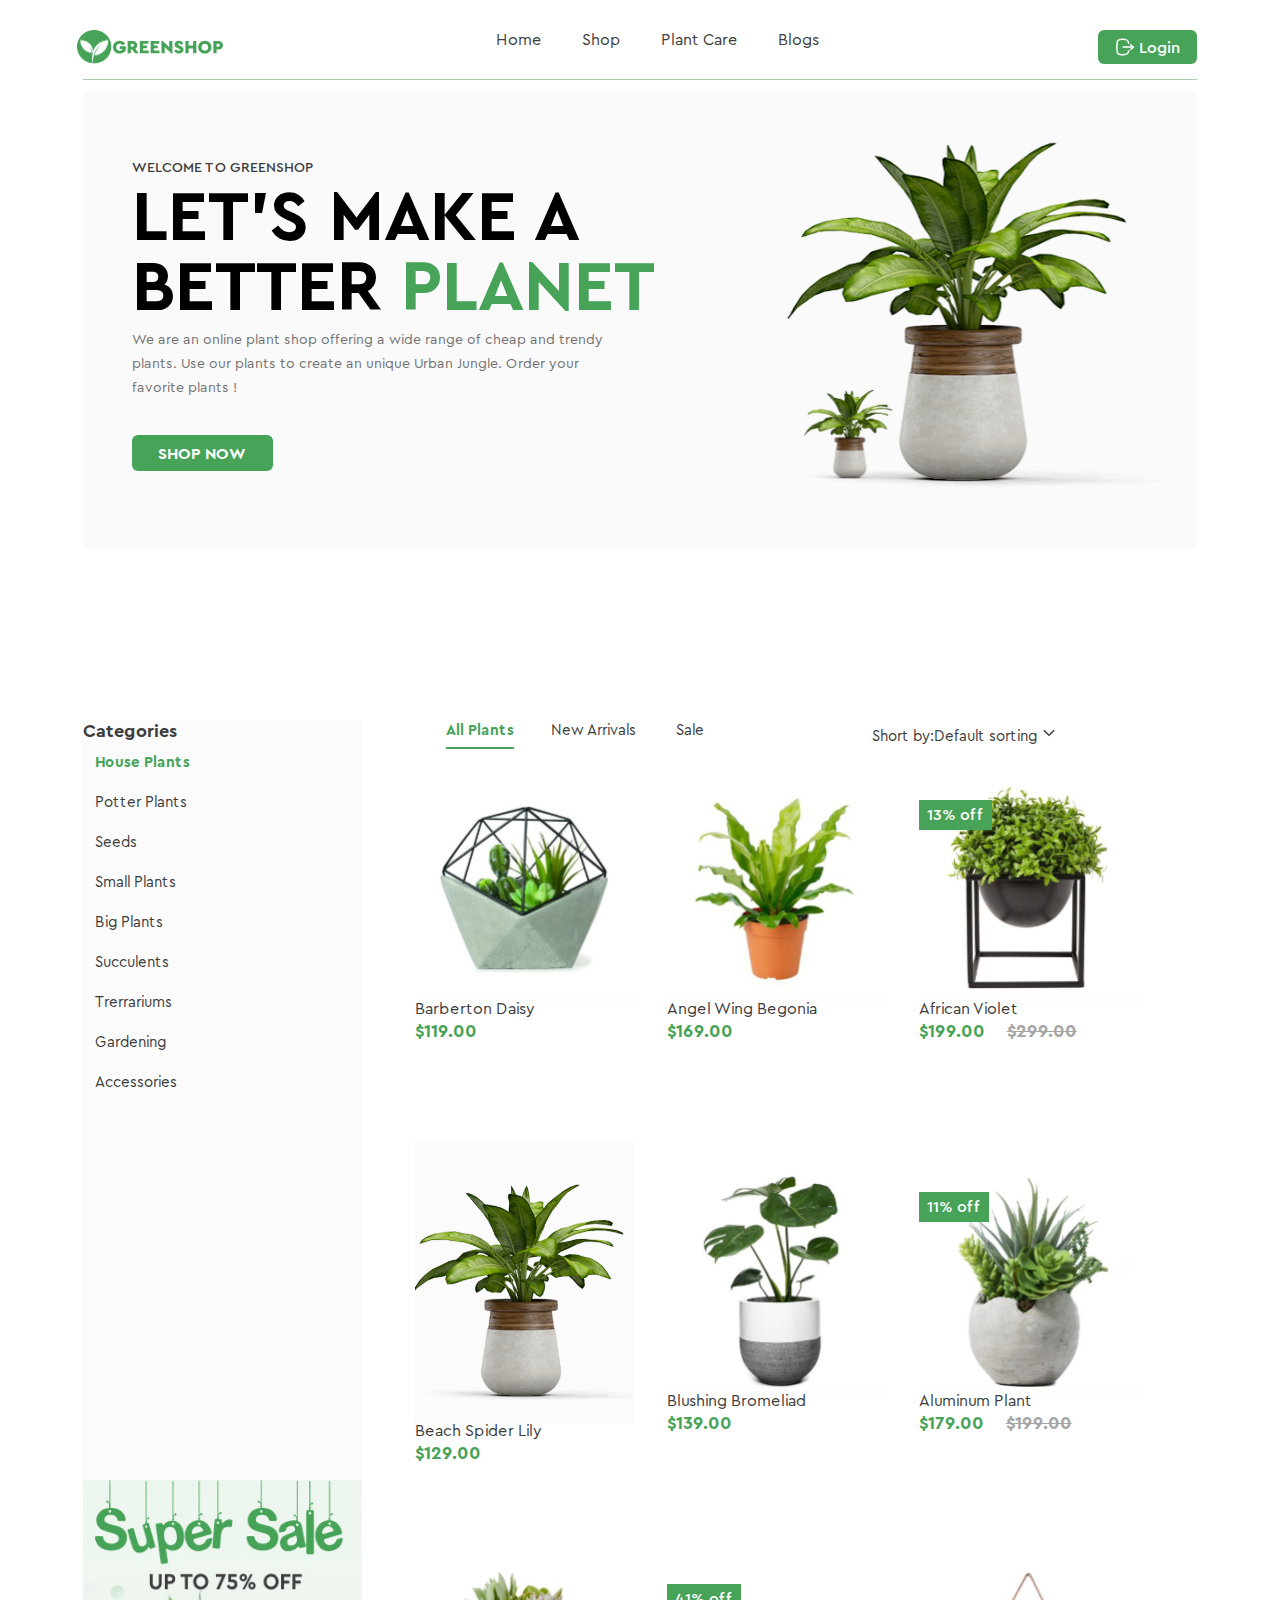
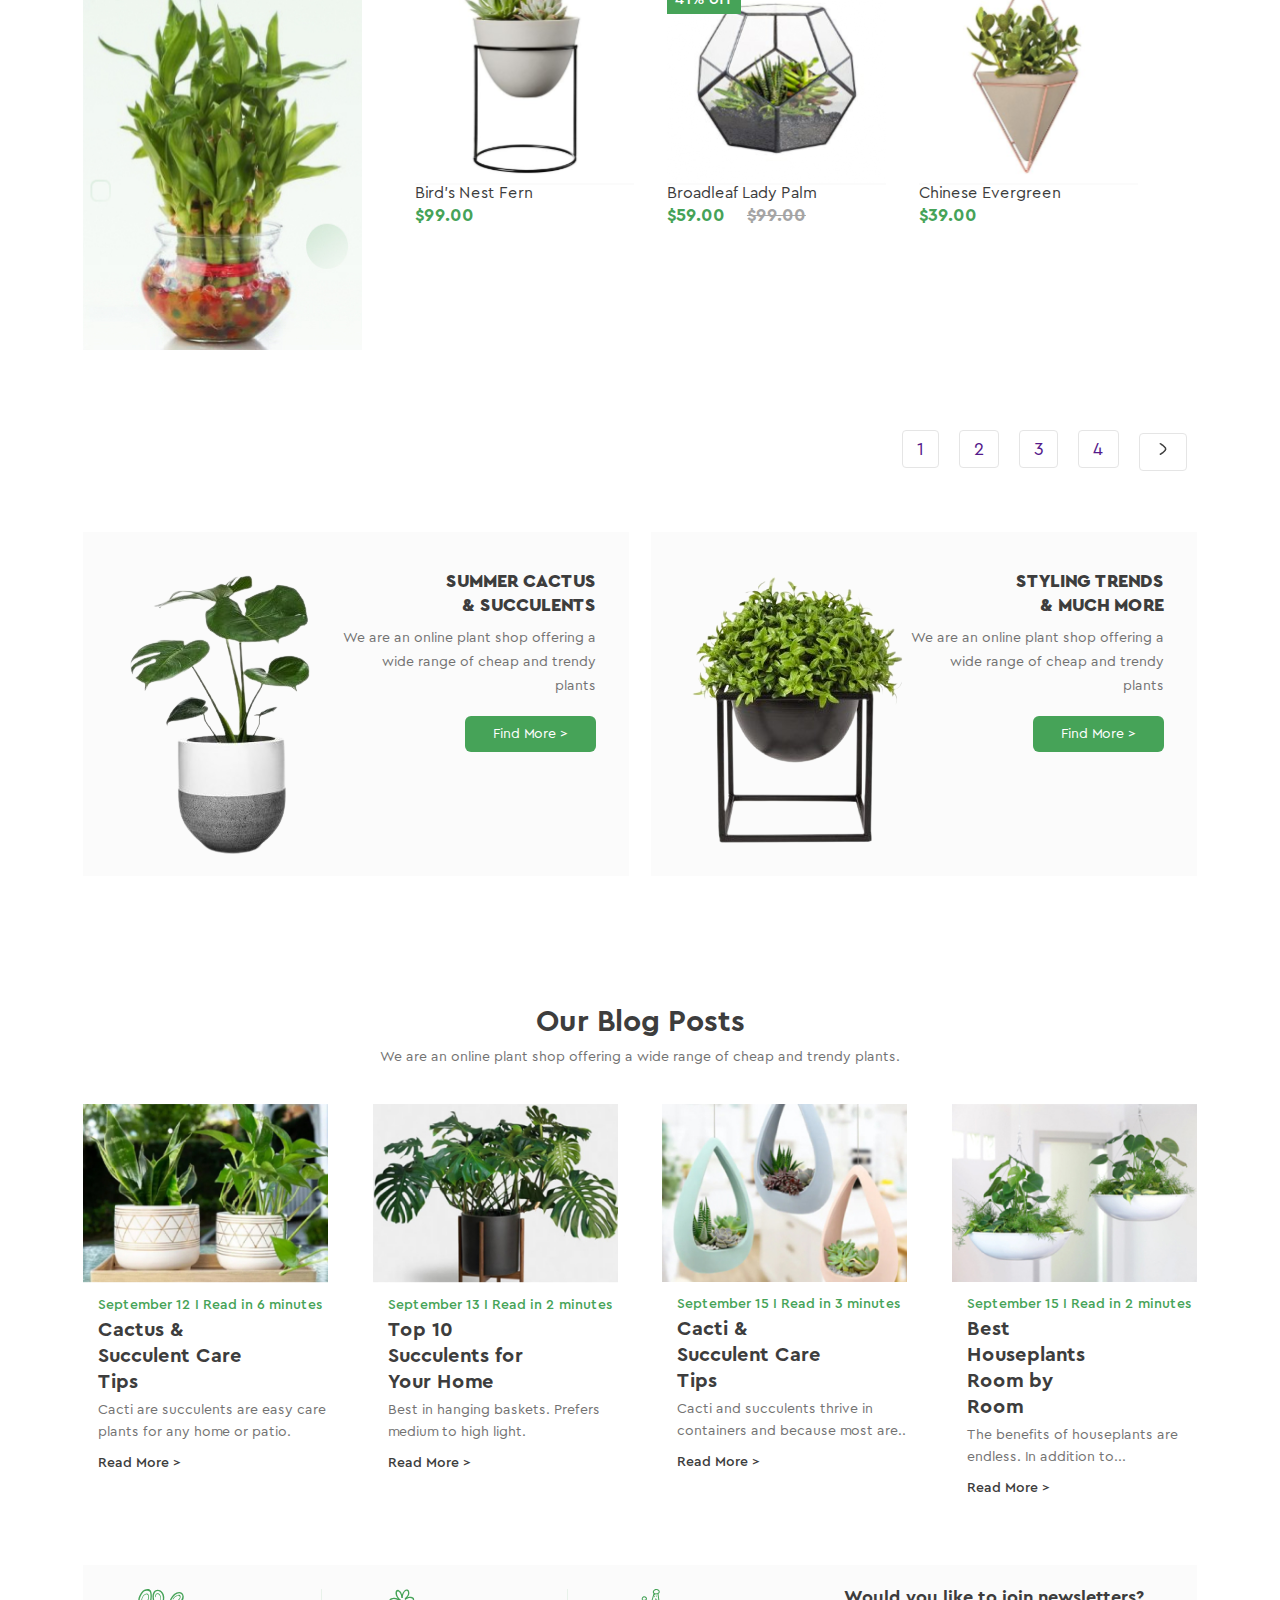
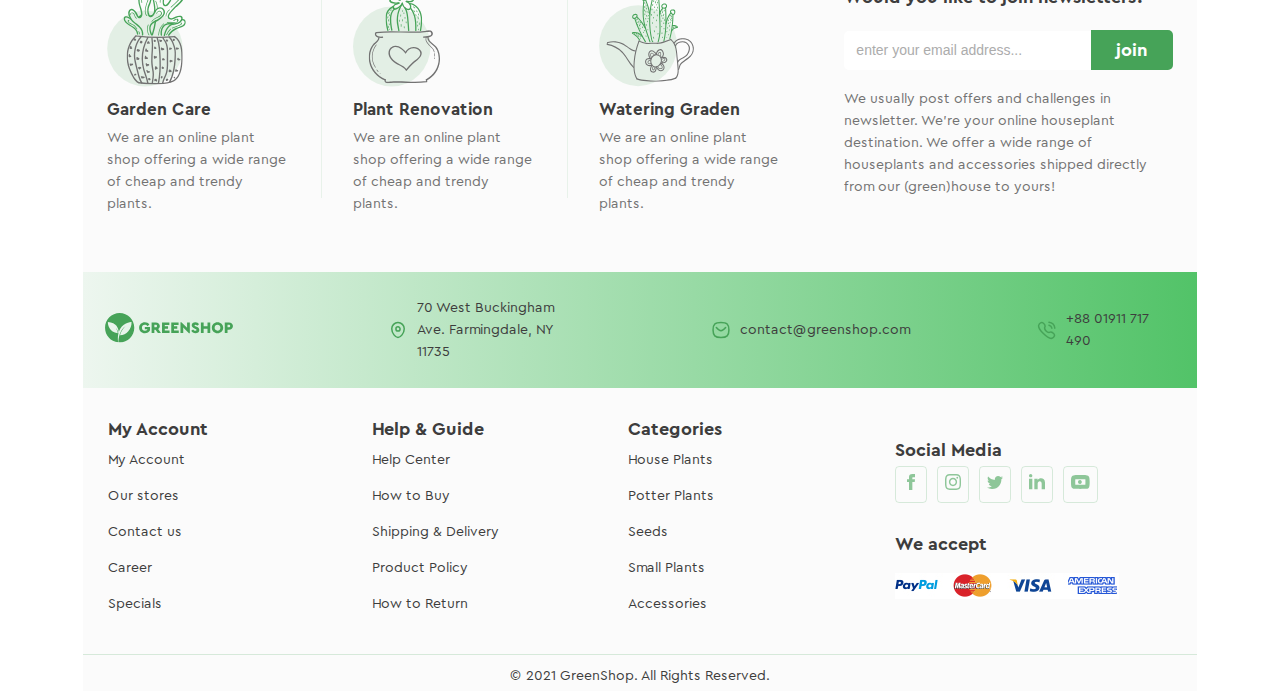
==== index.html @ d10d0e8c "good dz_12_start added svg" ====
<!DOCTYPE html>
<html lang="en">

<head>
    <meta charset="UTF-8">
    <meta name="viewport" content="width=device-width, initial-scale=1.0">
    <title> dz_10</title>
    <link rel="stylesheet" href="https://cdnjs.cloudflare.com/ajax/libs/font-awesome/6.0.0-beta3/css/all.min.css">
    <link rel="stylesheet" href="css/style.css">
</head>

<body>
    <div class="container">
        <header>
            <div class="header_logo"> <img src="images/logo/Vector.png" alt="Logo"> <img src="images/logo/Logo.svg"
                    alt="text-logo" class="text_logo"> </div>
            <nav class="outer_level_menu">
                <ul>
                    <li> Home</li>
                    <li> Shop</li>
                    <li> Plant Care <ul class="inner_level_menu">
                            <li> Drainage</li>
                            <li> Fungicides</li>
                            <li> Fertilizer</li>
                            <li class="inner_level_menu_activ"> Priming <ul class="inner_menu_level_2">
                                    <li> Universal</li>
                                    <li> For Ficus</li>
                                    <li> For Cacti</li>
                                    <li> For Citrus</li>
                                    <li> For those in bloom</li>
                                    <li> For Orchids</li>
                                </ul>
                            </li>
                        </ul>
                    </li>
                    <li> Blogs</li>
                </ul>
            </nav>
            <div class="btn btn_hover"> <img src="images/Logout.svg" alt=""> <a href="registration.html"
                    class="log_btn">
                    Login</a> </div>
        </header>
        <section class="text">
            <div class="text_left">
                <p> Welcome to GreenShop</p>
                <h1> Let’s Make a Better <span> Planet</span> </h1>
                <p> We are an online plant shop offering a wide range of cheap and trendy plants. Use our plants to
                    create an unique Urban Jungle. Order your favorite plants !</p> <a href="#"
                    class="btn_shop btn_hover">
                    SHOP NOW</a>
            </div>
            <div class="img_right"> <img src="images/img.svg" alt=""> </div>
        </section>
        <div class="gallery_wraper">
            <div class="flex_container_gallery">
                <section class="navigation">
                    <h2> Categories</h2>
                    <div class="nav_box">
                        <nav>
                            <ul>
                                <li> <a href=""> House Plants</a> </li>
                                <li> <a href=""> Potter Plants</a> </li>
                                <li> <a href=""> Seeds</a> </li>
                                <li> <a href=""> Small Plants</a> </li>
                                <li> <a href=""> Big Plants</a> </li>
                                <li> <a href=""> Succulents</a> </li>
                                <li> <a href=""> Trerrariums</a> </li>
                                <li> <a href=""> Gardening</a> </li>
                                <li> <a href=""> Accessories</a> </li>
                            </ul>
                        </nav>
                        <div class="super_sale_baner"> <img src="images/Super_baner.jpg" alt=""> </div>
                    </div>
                </section>
                <section class="galery_box_container">
                    <nav>
                        <div class="pages">
                            <ul>
                                <li> <a href="" class="first_page"> All Plants</a> </li>
                                <li> <a href=""> New Arrivals</a> </li>
                                <li> <a href=""> Sale</a> </li>
                            </ul>
                        </div>
                        <div class="drop_down">
                            <p> <span> Short by:Default sorting</span> <img src="images/icons/ArrowDown.svg" alt="">
                            </p>
                        </div>
                    </nav>
                    <div class="gallery">
                        <div class="wraper_gallery">
                            <div class="icon">
                                <div class="img_container"> <img src="images/Gallery/image_1.svg" alt="">
                                    <div class="hover_icons">
                                        <img src="images/Gallery/icons/Vector.jpg" alt="" class="btn_hover">
                                        <img src="images/Gallery/icons/heart_1.jpg" alt="" class="btn_hover">
                                        <img src="images/Gallery/icons/Vector_1.jpg" alt="" class="btn_hover">
                                    </div>
                                </div>
                                <h5> Barberton Daisy</h5>
                                <p> $119.00</p>
                            </div>
                            <div class="icon">
                                <div class="img_container"> <img src="images/Gallery/image_2.svg" alt="">
                                    <div class="hover_icons"> <img src="images/Gallery/icons/Vector.jpg" alt="" class="btn_hover">
                                        <img src="images/Gallery/icons/heart_1.jpg" alt="" class="btn_hover"> <img
                                            src="images/Gallery/icons/Vector_1.jpg" alt="" class="btn_hover">
                                    </div>
                                </div>
                                <h5> Angel Wing Begonia</h5>
                                <p> $169.00</p>
                            </div>
                            <div class="icon icon_promotion">
                                <div class="img_container"> <img src="images/Gallery/image_3.svg" alt="">
                                    <div class="hover_icons"> <img src="images/Gallery/icons/Vector.jpg" alt="" class="btn_hover">
                                        <img src="images/Gallery/icons/heart_1.jpg" alt="" class="btn_hover"> <img
                                            src="images/Gallery/icons/Vector_1.jpg" alt="" class="btn_hover">
                                    </div>
                                </div>
                                <h5> African Violet</h5>
                                <p> $199.00 <span> $299.00</span> </p>
                                <p class="promotion"> 13% off</p>
                            </div>
                            <div class="icon">
                                <div class="img_container"> <img src="images/Gallery/image_4.svg" alt="">
                                    <div class="hover_icons"> <img src="images/Gallery/icons/Vector.jpg" alt=""class="btn_hover">
                                        <img src="images/Gallery/icons/heart_1.jpg" alt="" class="btn_hover"> <img
                                            src="images/Gallery/icons/Vector_1.jpg" alt="" class="btn_hover">
                                    </div>
                                </div>
                                <h5> Beach Spider Lily</h5>
                                <p> $129.00</p>
                            </div>
                            <div class="icon">
                                <div class="img_container"> <img src="images/Gallery/image_5.svg" alt="">
                                    <div class="hover_icons"> <img src="images/Gallery/icons/Vector.jpg" alt=""class="btn_hover">
                                        <img src="images/Gallery/icons/heart_1.jpg" alt="" class="btn_hover"> <img
                                            src="images/Gallery/icons/Vector_1.jpg" alt="" class="btn_hover">
                                    </div>
                                </div>
                                <h5> Blushing Bromeliad</h5>
                                <p> $139.00</p>
                            </div>
                            <div class="icon icon_promotion">
                                <div class="img_container"> <img src="images/Gallery/image_6.svg" alt="">
                                    <div class="hover_icons"> <img src="images/Gallery/icons/Vector.jpg" alt="" class="btn_hover">
                                        <img src="images/Gallery/icons/heart_1.jpg" alt="" class="btn_hover"> <img
                                            src="images/Gallery/icons/Vector_1.jpg" alt="" class="btn_hover">
                                    </div>
                                </div>
                                <h5> Aluminum Plant</h5>
                                <p> $179.00 <span> $199.00</span> </p>
                                <p class="promotion"> 11% off</p>
                            </div>
                            <div class="icon">
                                <div class="img_container"> <img src="images/Gallery/image_7.svg" alt="">
                                    <div class="hover_icons"> <img src="images/Gallery/icons/Vector.jpg" alt="" class="btn_hover">
                                        <img src="images/Gallery/icons/heart_1.jpg" alt="" class="btn_hover"> <img
                                            src="images/Gallery/icons/Vector_1.jpg" alt="" class="btn_hover">
                                    </div>
                                </div>
                                <h5> Bird's Nest Fern</h5>
                                <p> $99.00</p>
                            </div>
                            <div class="icon icon_promotion">
                                <div class="img_container"> <img src="images/Gallery/image_8.svg" alt="">
                                    <div class="hover_icons"> <img src="images/Gallery/icons/Vector.jpg" alt="" class="btn_hover">
                                        <img src="images/Gallery/icons/heart_1.jpg" alt="" class="btn_hover"> <img
                                            src="images/Gallery/icons/Vector_1.jpg" alt="" class="btn_hover">
                                    </div>
                                </div>
                                <h5> Broadleaf Lady Palm</h5>
                                <p> $59.00 <span> $99.00</span> </p>
                                <p class="promotion"> 41% off</p>
                            </div>
                            <div class="icon">
                                <div class="img_container"> <img src="images/Gallery/image_9.svg" alt="">
                                    <div class="hover_icons"> <img src="images/Gallery/icons/Vector.jpg" alt="" class="btn_hover">
                                        <img src="images/Gallery/icons/heart_1.jpg" alt="" class="btn_hover"> <img
                                            src="images/Gallery/icons/Vector_1.jpg" alt="" class="btn_hover">
                                    </div>
                                </div>
                                <h5> Chinese Evergreen</h5>
                                <p> $39.00</p>
                            </div>
                        </div>
                    </div>
                </section>
            </div>
        </div>
        <div class="pages_numbers">
            <ul>
                <li> <a href=""> 1</a> </li>
                <li> <a href=""> 2</a> </li>
                <li> <a href=""> 3</a> </li>
                <li> <a href=""> 4</a> </li>
                <li> <a href=""> <img src="images/icons/ArrowRight2.png" alt=""> </a> </li>
            </ul>
        </div>
        <section class="blog">
            <div class="upper_box">
                <div class="summer_cactus">
                    <div class="summer_img"><img src="images/Blog/image_14.png" alt=""></div>
                    <div class="summer_text">
                        <h2> Summer cactus & succulents</h2>
                        <p> We are an online plant shop offering a wide range of cheap and trendy plants</p> <a
                            href="#" class="btn_hover"> Find More > </a>
                    </div>
                </div>
                <div class="styling_trends">
                    <div class="styling_img"><img src="images/Blog/image_15.png" alt=""></div>
                    <div class="styling_text">
                        <h2> Styling Trends & much more</h2>
                        <p> We are an online plant shop offering a wide range of cheap and trendy plants</p> <a
                            href="#" class="btn_hover"> Find More > </a>
                    </div>
                </div>
            </div>
            <div class="down_box">
                <h2> Our Blog Posts</h2>
                <p> We are an online plant shop offering a wide range of cheap and trendy plants.</p>
                <div class="down_box_container">
                    <div class="card"> <img src="images/Blog/01.jpg" alt="">
                        <p class="green_text_card"> September 12 I Read in 6 minutes</p>
                        <h2> Cactus & Succulent Care Tips</h2>
                        <p> Cacti are succulents are easy care plants for any home or patio.</p> <a href="#"> Read
                            More > </a>
                    </div>
                    <div class="card"> <img src="images/Blog/02.jpg" alt="">
                        <p class="green_text_card"> September 13 I Read in 2 minutes</p>
                        <h2> Top 10 Succulents for Your Home</h2>
                        <p> Best in hanging baskets. Prefers medium to high light. </p> <a href="#"> Read More >
                        </a>
                    </div>
                    <div class="card"> <img src="images/Blog/03.jpg" alt="">
                        <p class="green_text_card"> September 15 I Read in 3 minutes</p>
                        <h2> Cacti & Succulent Care Tips</h2>
                        <p> Cacti and succulents thrive in containers and because most are.. </p> <a href="#"> Read
                            More > </a>
                    </div>
                    <div class="card"> <img src="images/Blog/04.jpg" alt="">
                        <p class="green_text_card"> September 15 I Read in 2 minutes</p>
                        <h2> Best Houseplants Room by Room</h2>
                        <p> The benefits of houseplants are endless. In addition to...</p> <a href="#"> Read More >
                        </a>
                    </div>
                </div>
            </div>
        </section>
        <section class="contacts">
            <div class="contacts_top">
                <div class="contacts_card contacts_card_line">
                    <div class="contacts_card_top_bg_1 contacts_card_top"></div>
                    <div class="contacts_card_bottom_text">
                        <h2>Garden Care</h2>
                        <p>We are an online plant shop offering a wide range of cheap and trendy plants.</p>
                    </div>
                </div>
                <div class="contacts_card contacts_card_line">
                    <div class="contacts_card_top_bg_2 contacts_card_top"></div>
                    <div class="contacts_card_bottom_text">
                        <h2>Plant Renovation</h2>
                        <p>We are an online plant shop offering a wide range of cheap and trendy plants.</p>
                    </div>
                </div>
                <div class="contacts_card">
                    <div class="contacts_card_top_bg_3 contacts_card_top"></div>
                    <div class="contacts_card_bottom_text">
                        <h2>Watering Graden</h2>
                        <p>We are an online plant shop offering a wide range of cheap and trendy plants.</p>
                    </div>
                </div>
                <div class="contacts_card_text">
                    <h2>Would you like to join newsletters?</h2>
                    <div class="contacts_text_intput">
                        <input type="text" placeholder="enter your email address...">
                        <button type="submit" class="btn_hover">join</button>
                    </div>
                    <p>We usually post offers and challenges in newsletter. We’re your online houseplant destination. We
                        offer a wide range of
                        houseplants and accessories shipped directly from our (green)house to yours!</p>
                </div>
            </div>
            <div class="contacts_center">
                <div class="contacts_center_logo">
                    <img src="images/Frame_logo.svg" alt="Company Logo">
                </div>
                <div class="contacts_center_text_1">
                    <img src="images/contacts/Icon.svg" alt="">
                    <p>70 West Buckingham Ave. Farmingdale, NY 11735</p>
                </div>
                <div class="contacts_center_text_2">
                    <img src="images/contacts/Message.svg" alt="">
                    <a href="#">contact@greenshop.com</a>
                </div>
                <div class="contacts_center_number">
                    <img src="images/contacts/Calling.svg" alt="">
                    <p>+88 01911 717 490</p>
                </div>
            </div>
            <div class="contacts_bottom">
                <div class="contacts_bottom_card">
                    <h3>My Account</h3>
                    <ul>
                        <li>My Account</li>
                        <li>Our stores</li>
                        <li>Contact us</li>
                        <li>Career</li>
                        <li>Specials</li>
                    </ul>
                </div>
                <div class="contacts_bottom_card">
                    <h3>Help & Guide</h3>
                    <ul>
                        <li>Help Center</li>
                        <li>How to Buy</li>
                        <li>Shipping & Delivery</li>
                        <li>Product Policy</li>
                        <li>How to Return</li>
                    </ul>
                </div>
                <div class="contacts_bottom_card">
                    <h3>Categories</h3>
                    <ul>
                        <li>House Plants</li>
                        <li>Potter Plants</li>
                        <li>Seeds</li>
                        <li>Small Plants</li>
                        <li>Accessories</li>
                    </ul>
                </div>
                <div class="contacts_bottom_media">
                    <h3>Social Media</h3>
                    <div class="media_box">
                        <ul>
                            <li><a href="#"><img src="images/contacts/icons/Facebook.svg" alt=""></a></li>
                            <li><a href="#"><img src="images/contacts/icons/Instagram.svg" alt=""></a></li>
                            <li><a href="#"><img src="images/contacts/icons/Twitter.svg" alt=""></a></li>
                            <li><a href="#"><img src="images/contacts/icons/Linkedin.svg" alt=""></a></li>
                            <li><a href="#"><img src="images/contacts/icons/Union.svg" alt=""></a></li>
                        </ul>
                        <h3>We accept</h3>
                        <img src="images/contacts/image_16.svg" alt="cards">
                    </div>
                </div>
            </div>
            <div class="contacts_footer">
                <p>© 2021 GreenShop. All Rights Reserved.</p>
            </div>
        </section>
    </div>
</body>

</html>
---- css/style.css ----
* {
    margin: 0;
    padding: 0;
    box-sizing: border-box;
}

ul,
li,
div,
p,
h1,
h2,
h3,
h4,
h5,
h6 {
    margin: 0;
    padding: 0;
}

@font-face {
    font-family: "Cera_pro_bold";
    src: url(../fonts/CeraPro-Bold.ttf);
}

@font-face {
    font-family: "Cera_pro_med";
    src: url(../fonts/CeraPro-Medium.ttf);
}

@font-face {
    font-family: "Cera_pro_reg";
    src: url(../fonts/CeraPro-Regular.ttf);
}

@font-face {
    font-family: "Cera_pro_black";
    src: url(../fonts/CeraPro-Black.ttf);
}

@font-face {
    font-family: "EncodeSansExpanded";
    src: url(../fonts/EncodeSansExpanded-Regular.ttf);
}

.container {
    font-family: "Cera_pro_reg";
    max-width: 87%;
    margin: 30px auto 0;
}

.header_logo {
    color: #46A358;
    max-width: 12%;
}

.container header {
    display: flex;
    min-height: 50px;
    ;
    justify-content: space-between;
    border-bottom: 0.3px solid #46A35880;
}

.header_logo {
    display: flex;
    justify-content: center;
    max-height: 34px;
}

.header_logo img {
    max-width: 100%;
}

.container header nav {
    width: 29%;
    display: flex;
    justify-content: space-around;
}

.container header nav>ul {
    width: 100%;
    display: flex;
    justify-content: space-between;
    list-style: none;

}

.container header nav>ul li {
    position: relative;
    font-family: "Cera_pro_reg";
    font-weight: 400;
    color: #3D3D3D;
    font-size: 16px;
    cursor: pointer;
}

.container header nav>ul>li:hover {
    font-weight: 700;
    padding-bottom: 25px;
    border-bottom: 3px solid #46A358;
    transition: all 0.3s ease;
}

.container header nav li:hover .inner_level_menu_activ::after {
    content: ">";
    color: #000;
    margin-left: 5.125rem;
}

.container header nav li .inner_level_menu_activ:hover::after {
    content: "<";
    color: #fff;
    margin-left: 5.125rem;
}

.container header nav li:hover .inner_level_menu {
    opacity: 1;
    visibility: visible;
}

.inner_level_menu {
    position: absolute;
    top: 50px;
    left: 0;
    list-style: none;
    min-width: 188px;
    background-color: #EDF6EE;
    opacity: 0;
    visibility: hidden;
    transition: 0.6s ease-in-out;
}

.inner_level_menu li {
    font-family: "EncodeSansExpanded";
    list-style: none;
    padding: 7px 14px;
    font-size: 16px;
    line-height: 20px;
    font-weight: 400;
}

.inner_level_menu li:hover {
    font-family: "EncodeSansExpanded";
    background: #1A712A;
    color: #fff;
    font-weight: 700;
}

.inner_level_menu li:hover .inner_menu_level_2 {
    opacity: 1;
    visibility: visible;
}

.inner_menu_level_2 {
    position: absolute;
    top: 0;
    left: 188px;
    list-style: none;
    min-width: 178px;
    background-color: #EDF6EE;
    opacity: 0;
    visibility: hidden;
    transition: 0.6s ease-in-out;
}

.btn {
    max-height: 34px;
    position: relative;
    background-color: #46A358;
    border-radius: 6px;
    display: flex;
    justify-content: center;
    align-items: center;
    transition: 1s ease;
}

.btn .log_btn {
    font-family: "Cera_pro_med";
    text-decoration: none;
    color: #fff;
    font-size: 16px;
    font-weight: 500;
    padding: 8px 17px 7px 41px;
}

.btn_hover:hover {
    opacity: 0.5;
}

.btn img {
    position: absolute;
    left: 17px;
    top: 7px;
}

.text {
    max-width: 100%;
    margin-top: 12px;
    background-color: #F5F5F580;
    display: flex;
    justify-content: center;
    align-items: center;
    flex-wrap: wrap;
}

.text_left {
    max-width: 59%;
    max-height: 100%;
    padding: 68px 0 85px 43px;
}

.text_left p:nth-child(1) {
    color: #3D3D3D;
    font-family: "Cera_pro_med";
    font-size: 14px;
    line-height: 16px;
    font-weight: 500;
    text-transform: uppercase;
}

.text_left h1 {
    font-family: "Cera_pro_bold";
    font-size: 70px;
    line-height: 70px;
    text-transform: uppercase;
    margin: 7px 0 5px;
}

.text_left h1 span {
    color: #46A358;
}

.text_left p:nth-child(3) {
    font-family: "Cera_pro_reg";
    line-height: 24px;
    font-size: 14px;
    max-width: 80%;
    color: #727272;
    font-weight: 400;
    margin-bottom: 44px;
}

.text_left .btn_shop {
    font-family: "Cera_pro_bold";
    background-color: #46A358;
    border-radius: 6px;
    padding: 11px 27px 9px 26px;
    text-decoration: none;
    border: none;
    font-size: 16px;
    color: #fff;
    line-height: 20px;
    font-weight: 700;
    transition: 1s ease;
}

.img_right {
    max-width: 40%;
}

.img_right img {
    max-width: 100%;
    overflow: hidden;
}

.wraper_container {
    font-family: "Cera_pro_reg";
    max-width: 100%;
    margin: 0 auto;
    padding: 105px 0;
    line-height: 16px;
    font-size: 16px;
}

.wraper_container nav {
    width: 157px;
    height: 16px;
    margin: 20px auto;
}

.wraper_container nav a {
    font-size: 20px;
    text-decoration: none;
    font-weight: 500;
    font-family: "Cera_pro_reg";
    color: #000;
}

.wraper_container nav .start {
    color: #46A358;
    width: 50%;
    border-right: 1px solid #000;
    margin-right: 10px;
    padding-right: 10px;
}

.wraper_container nav .reg {
    color: #46A358;
    width: 50%;
    border-left: 1px solid #000;
    margin-left: 10px;
    padding-left: 10px;
}

.wraper_container main {
    width: 300px;
    margin: 0 auto;
}

.wraper_container main div:first-child {
    width: 400px;
    font-weight: 400;
    font-size: 13px;
}

.wraper_container main input {
    width: 300px;
    height: 40px;
    border-radius: 5px;
    border-color: #EAEAEA;
    margin: 15px 0;
}

.wraper_container main input::placeholder {
    padding: 20px;
}

.wraper_container main .button input {
    background: #46A358;
    color: #fff;
    font-weight: 300;
    border: none;
}

.wraper_container footer {
    width: 300px;
    margin: 0 auto;
}

.wraper_container footer .text_register {
    text-align: center;
    margin: 20px 0;
    font-size: 13px;
    font-weight: 400;
}

.wraper_container footer input {
    width: 300px;
    height: 40px;
    border-radius: 5px;
    border-color: #EAEAEA;
    margin: 15px 0;
    color: #727272;
    background: none;
}

.text_register {
    margin: 0 auto;
    padding: 0;
}

.gallery {
    margin: 31px 0 0 50px;
}

.gallery_wraper {
    max-width: 100%;
    margin: 171px auto 0;
}

.flex_container_gallery {
    width: 100%;
    display: flex;
    flex-wrap: wrap;
}

.galery_box_container {
    width: 70%;
}

.galery_box_container nav {
    width: 100%;
    display: flex;
    justify-content: space-around;
    align-items: center;
}

.galery_box_container nav .pages ul {
    display: flex;
}

.pages ul li {
    list-style: none;
}

.pages ul li:nth-child(1) {
    padding-bottom: 7px;
    border-bottom: 2px solid #46A358;
}

.pages ul li a,
.drop_down {
    font-family: "Cera_pro_reg";
    font-size: 15px;
    line-height: 16px;
    font-weight: 400;
    text-decoration: none;
    color: #3D3D3D;
}

.pages ul li:nth-child(1) a {
    font-weight: 700;
    font-family: "Cera_pro_bold";
    color: #46A358;

}

.pages ul li:nth-child(2) {
    margin: 0 40px 0 37px;
}

.galery_box_container header .drop_down img {
    display: inline-block;
    vertical-align: bottom;
}

.gallery .wraper_gallery {
    width: 100%;
    display: flex;
    justify-content: center;
    align-items: center;
    flex-wrap: wrap;
    gap: 33px;
    justify-content: center;
    align-items: center;
}

.gallery .icon img {
    max-width: 100%;
}

.img_container {
    width: 100%;
    background-color: #FBFBFB;
}

.gallery .icon h5 {
    font-family: "Cera_pro_reg";
    font-weight: 400;
    font-size: 16px;
    font-weight: 16px;
    color: #3D3D3D;
}

.gallery .icon {
    width: 30%;
    font-family: "Cera_pro_bold";
    font-weight: 700;
    font-size: 18px;
    line-height: 16px;
    color: #46A358;
    margin-bottom: 70px;
}

.gallery .icon span {
    color: #a5a5a5;
    text-decoration: line-through;
    margin-left: 17px;
}

.gallery .icon p {
    margin-top: 6px;
}

.icon_promotion {
    position: relative;
}

.promotion {
    position: absolute;
    top: 14px;
    left: 0;
    font-family: "Cera_pro_med";
    background-color: #46A358;
    color: #fff;
    padding: 7px 8px;
    font-weight: 500;
    font-size: 16px;
    font-weight: 16px;
}

.img_container {
    position: relative;
}

.icon .hover_icons {
    opacity: 0;
    position: absolute;
    bottom: 7px;
    left: 67px;
    transition: 0.5s;
}

.icon .hover_icons img {
    background-color: rgb(255, 255, 255, 0.6);
    border-radius: 4px;
    padding: 7px;
}

.icon:hover {
    border-top: 1px solid #46A358;
    cursor: pointer;
}

.icon:hover .hover_icons {
    opacity: 1;
}

.navigation {
    width: 25%;
    background-color: #FBFBFB;
}

.navigation .nav_box {
    max-width: 100%;
    display: flex;
    justify-content: space-between;
    flex-direction: column;
}

.navigation h2 {
    font-family: "Cera_pro_bold";
    font-weight: 700;
    font-size: 18px;
    font-weight: 16px;
    color: #3D3D3D;
}

.navigation nav ul li a {
    font-family: "Cera_pro_reg";
    text-decoration: none;
    font-weight: 400;
    font-size: 15px;
    line-height: 40px;
    color: #3D3D3D;
    padding-left: 12px;
}

.navigation nav ul li:nth-child(1) a {
    font-family: "Cera_pro_bold";
    font-weight: 700;
    font-size: 15px;
    line-height: 40px;
    color: #46A358;
}

.navigation nav ul li {
    list-style: none;
}

.super_sale_baner {
    max-width: 100%;
    height: 470px;
    margin-top: 377px;
}

.super_sale_baner img {
    width: 100%;
    height: 100%;
}

.pages_numbers {
    margin-top: 90px;
}

.pages_numbers ul {
    display: flex;
    justify-content: flex-end;
}

.pages_numbers ul li {
    list-style: none;
}

.pages_numbers ul li a {
    font-family: "Cera_pro_reg";
    margin: 10px;
    text-decoration: none;
    border: 1px solid #E5E5E5;
    padding: 9px 14px;
    border-radius: 4px;
    font-size: 18px;
    line-height: 16px;
    font-weight: 300;
}

.pages_numbers ul li:hover a {
    font-family: "Cera_pro_bold";
    padding: 9px 14px;
    border: none;
    font-weight: 700;
    background-color: #46A358;
    color: #fff;
}

.blog {
    max-width: 100%;
    margin-top: 69px;
}

.upper_box {
    display: flex;
    justify-content: space-between;
    text-align: right;
}

.styling_img,
.summer_img {
    width: 49%;
}

.summer_cactus .styling_img img,
.styling_trends .summer_img img {
    width: 100%;
}

.summer_cactus,
.styling_trends {
    max-width: 49%;
    background-color: #FBFBFB;
    display: flex;
    justify-content: center;
    padding: 37px 30px 10px 0;
}

.summer_text,
.styling_text {
    width: 50%;
}

.summer_text h2,
.styling_text h2 {
    width: 60%;
    font-family: "Cera_pro_black";
    font-size: 18px;
    line-height: 24px;
    font-weight: 900;
    color: #3D3D3D;
    text-transform: uppercase;
    margin-left: auto;
    margin-right: 0;
}

.summer_text p,
.styling_text p {
    font-family: "Cera_pro_reg";
    font-size: 14px;
    line-height: 24px;
    font-weight: 400;
    color: #727272;
    margin: 9px 0 25px;
    text-align: right;
}

.summer_text a,
.styling_text a {
    font-family: "Cera_pro_reg";
    font-size: 14px;
    line-height: 20px;
    font-weight: 500;
    color: #fff;
    padding: 11px 28px;
    background-color: #46A358;
    border-radius: 6px;
    text-decoration: none;
    transition: 1s ease;
}

.down_box {
    text-align: center;
    margin-top: 138px;
}

.down_box h2 {
    font-family: "Cera_pro_bold";
    font-size: 30px;
    line-height: 16px;
    font-weight: 700;
    margin-bottom: 15px;
    color: #3D3D3D;
    ;
}

.down_box p {
    font-size: 14px;
    line-height: 24px;
    font-weight: 400;
    color: #727272;
    margin-bottom: 35px;
}

.down_box_container {
    max-width: 100%;
    display: flex;
    justify-content: space-between;
    flex-wrap: wrap;
    text-align: left;
    margin-bottom: 68px;
}

.down_box_container .card {
    max-width: 22%;
}

.down_box_container .card img {
    width: 100%;
}

.down_box_container .card .green_text_card {
    font-family: "Cera_pro_med";
    font-size: 14px;
    line-height: 16px;
    font-weight: 500;
    color: #46A358;
    margin: 9px 0 4px;
    padding-left: 15px;
}

.down_box_container .card h2 {
    font-family: "Cera_pro_bold";
    font-size: 20px;
    line-height: 26px;
    font-weight: 700;
    color: #3d3d3d;
    margin: 4px 0;
    width: 66%;
    padding-left: 15px;
}

.down_box_container .card p {
    font-size: 14px;
    line-height: 22px;
    font-weight: 400;
    color: #727272;
    margin: 4px 0 9px;
    padding-left: 15px;
}

.down_box_container .card a {
    font-family: "Cera_pro_med";
    font-size: 14px;
    line-height: 16px;
    font-weight: 500;
    color: #3d3d3d;
    padding-left: 15px;
    text-decoration: none;
}

.contacts {
    background-color: #FBFBFB;
}

.contacts_top {
    width: 100%;
    display: flex;
    margin-bottom: 50px;
    padding: 24px;
}

.contacts_card {
    width: 18%;
    position: relative;
    margin-right: 61px;
}

.contacts_card_top {
    background-repeat: no-repeat;
    background-size: contain;
    height: 47%;
}

.contacts_card_top_bg_1 {
    background-image: url(../images/contacts/Picture.svg);
}

.contacts_card_top_bg_2 {
    background-image: url(../images/contacts/Picture_1.svg);

}

.contacts_card_line::after {
    position: absolute;
    top: 0;
    right: -1.875rem;
    content: "";
    width: 1px;
    height: 100%;
    background-color: rgb(70, 163, 88, 0.1);
}

.contacts_card_top_bg_3 {
    background-image: url(../images/contacts/Picture_2.svg);
}

.contacts_card_text {
    width: 32%;
}

.contacts_card_bottom_text h2 {
    font-family: "Cera_pro_bold";
    font-size: 17px;
    line-height: 16px;
    font-weight: 700;
    margin: 15px 0 9px;
    color: #3D3D3D;
}

.contacts_card_bottom_text p {
    font-size: 14px;
    line-height: 22px;
    font-weight: 400;
    color: #727272;
}

.contacts_card_text h2 {
    font-family: "Cera_pro_bold";
    font-size: 18px;
    line-height: 16px;
    font-weight: 700;
    color: #3D3D3D;
}

.contacts_text_intput {
    width: 100%;
    display: flex;
    align-items: center;
    margin: 25px 0 18px;
}

.contacts_text_intput input {
    width: 75%;
    padding: 12px;
    border: none;
    border-radius: 5px 0 0 5px;
}

.contacts_text_intput button {
    width: 25%;
    font-family: "Cera_pro_bold";
    font-size: 18px;
    line-height: 16px;
    font-weight: 700;
    color: #fff;
    padding: 12px 25px;
    border: none;
    background-color: #46A358;
    border-radius: 0 5px 5px 0;
}

.contacts_text_intput input::placeholder {
    font-size: 14px;
    line-height: 16px;
    font-weight: 400;
    color: #ACACAC;
}

.contacts_card_text p {
    font-size: 14px;
    line-height: 22px;
    font-weight: 400;
    color: #727272;
}

.contacts_center {
    display: flex;
    align-items: center;
    background: linear-gradient(90deg, #EDF6EF 0%, #52C368 100%);
    padding: 25px 22px;
}

.contacts_center_logo {
    width: 13%;
}

.contacts_center_logo img {
    width: 100%;
    object-fit: contain;
}

.contacts_center_text_1,
.contacts_center_text_2,
.contacts_center_number {
    display: flex;
    align-items: center;
}

.contacts_center_text_1 {
    width: 17%;
    margin: 0 155px;
    max-width: 100%;
}

.contacts_center_text_1 p,
.contacts_center_text_2 a,
.contacts_center_number p {
    font-size: 14px;
    line-height: 22px;
    font-weight: 400;
    color: #3D3D3D;
}

.contacts_center_text_1 img,
.contacts_center_text_2 img,
.contacts_center_number img {
    width: 20px;
    margin-right: 9px;
}

.contacts_center_text_2 {
    width: 16%;
}

.contacts_center_text_2 a {
    text-decoration: none;
}

.contacts_center_number {
    margin: 0 0 0 155px;
    width: 14%;
}

.contacts_bottom {
    padding: 33px 0 29px 25px;
    display: flex;
    align-items: center;
    border-bottom: 1px solid rgb(70, 163, 88, 0.2);
}

.contacts_bottom_card h3,
.contacts_bottom_media h3 {
    font-family: "Cera_pro_bold";
    font-size: 18px;
    line-height: 16px;
    font-weight: 700;
    color: #3D3D3D;
    padding-bottom: 8px;
}

.contacts_bottom_card ul li {
    list-style: none;
    display: flex;
    flex-direction: column;
    padding-bottom: 6px;
    transition: 1s ease;
}
.contacts_bottom_card ul li:hover {
    opacity: 0.5;
    cursor: pointer;
}

.contacts_bottom_card:nth-child(1) {
    margin-right: 164px;
}

.contacts_bottom_card:nth-child(2) {
    margin-right: 129px;
}

.contacts_bottom_card:nth-child(3) {
    margin-right: 173px;
}


.contacts_footer {
    text-align: center;
    padding-top: 6px;
}

.contacts_footer p,
.contacts_bottom_card ul li {
    font-size: 14px;
    line-height: 30px;
    font-weight: 400;
    color: #3D3D3D;
}

.media_box ul {
    display: flex;
    flex-wrap: wrap;
}

.media_box ul li {
    list-style: none;
    padding: 7px;
    border: 1px solid rgb(70, 163, 88, 0.2);
    border-radius: 4px;
    margin-right: 10px;

}
.media_box ul li:hover {
    background-color: #3D3D3D;
    cursor: pointer;
}

.media_box ul li:nth-child(1) {
    padding: 7px 11px;
}

.contacts_bottom_media h3:nth-child(2) {
    margin: 33px 0 13px;
}

.contacts_bottom_media img {
    max-width: 100%;
}
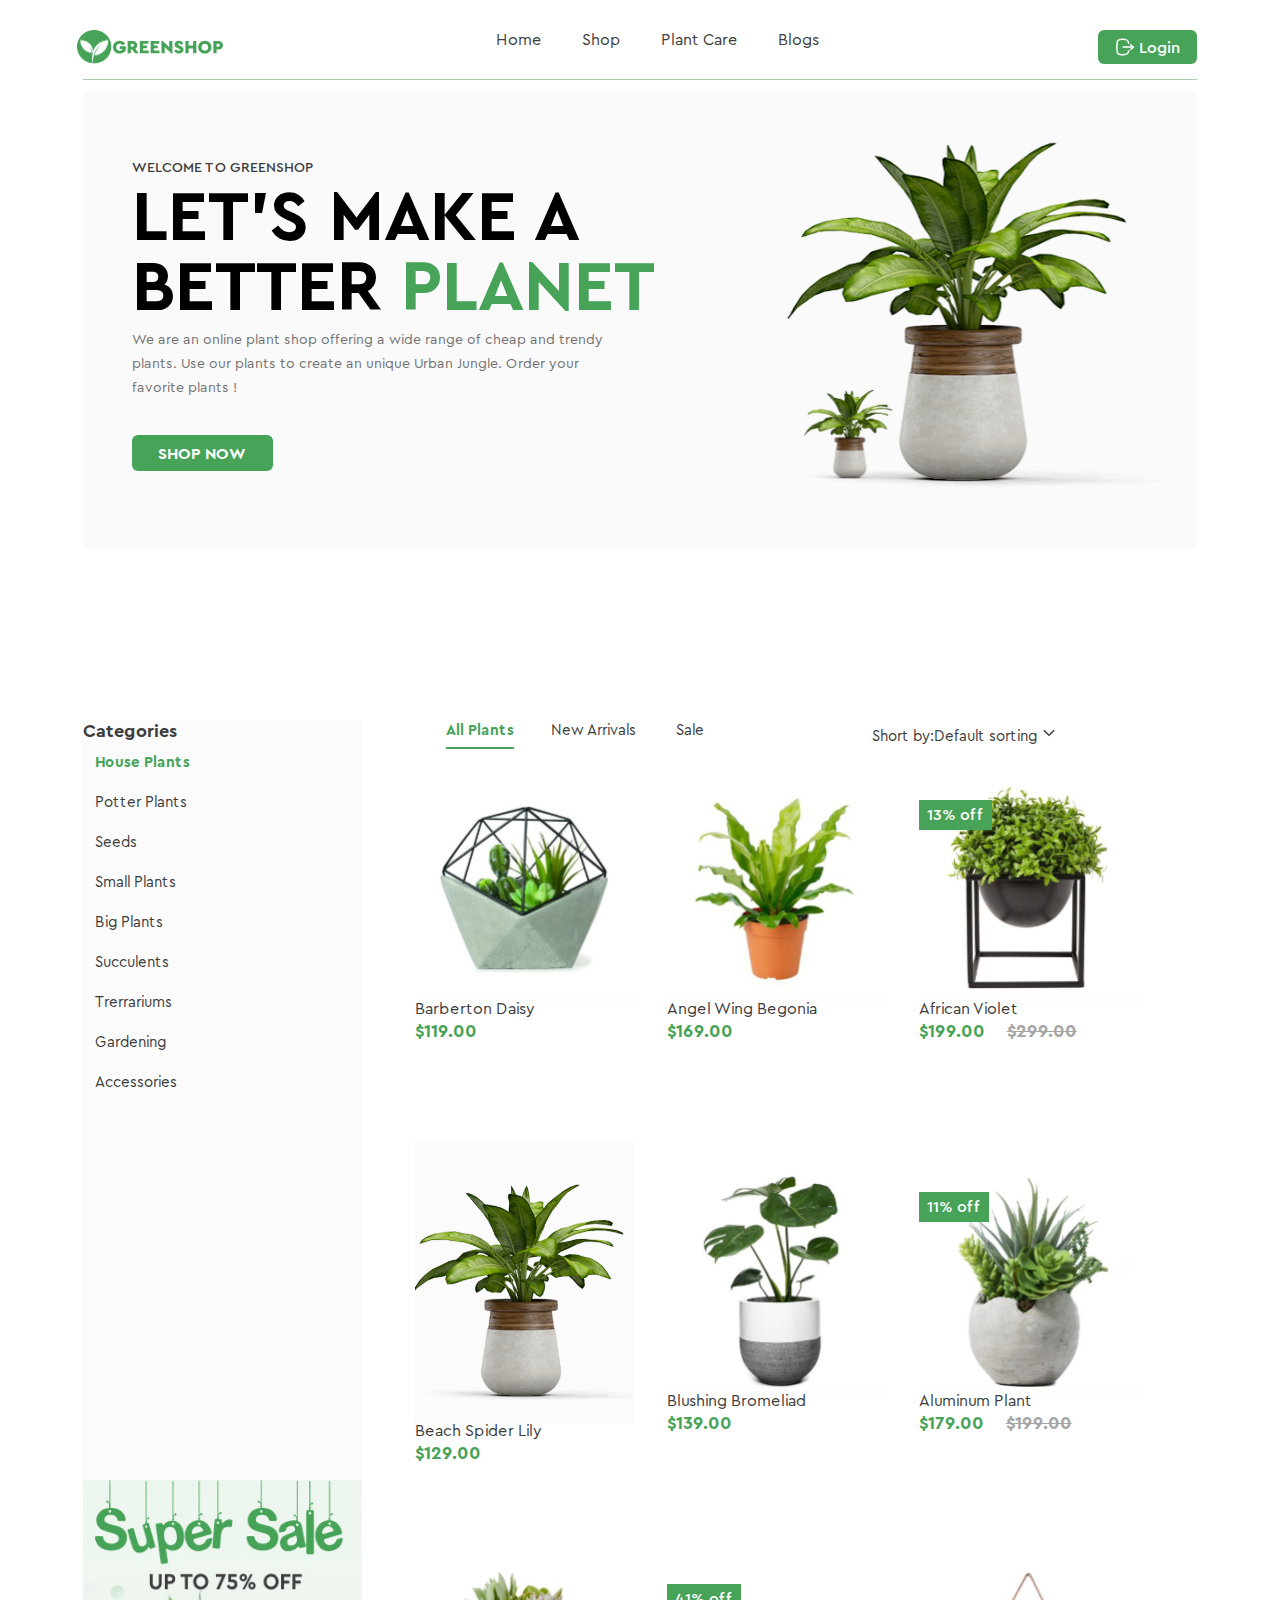
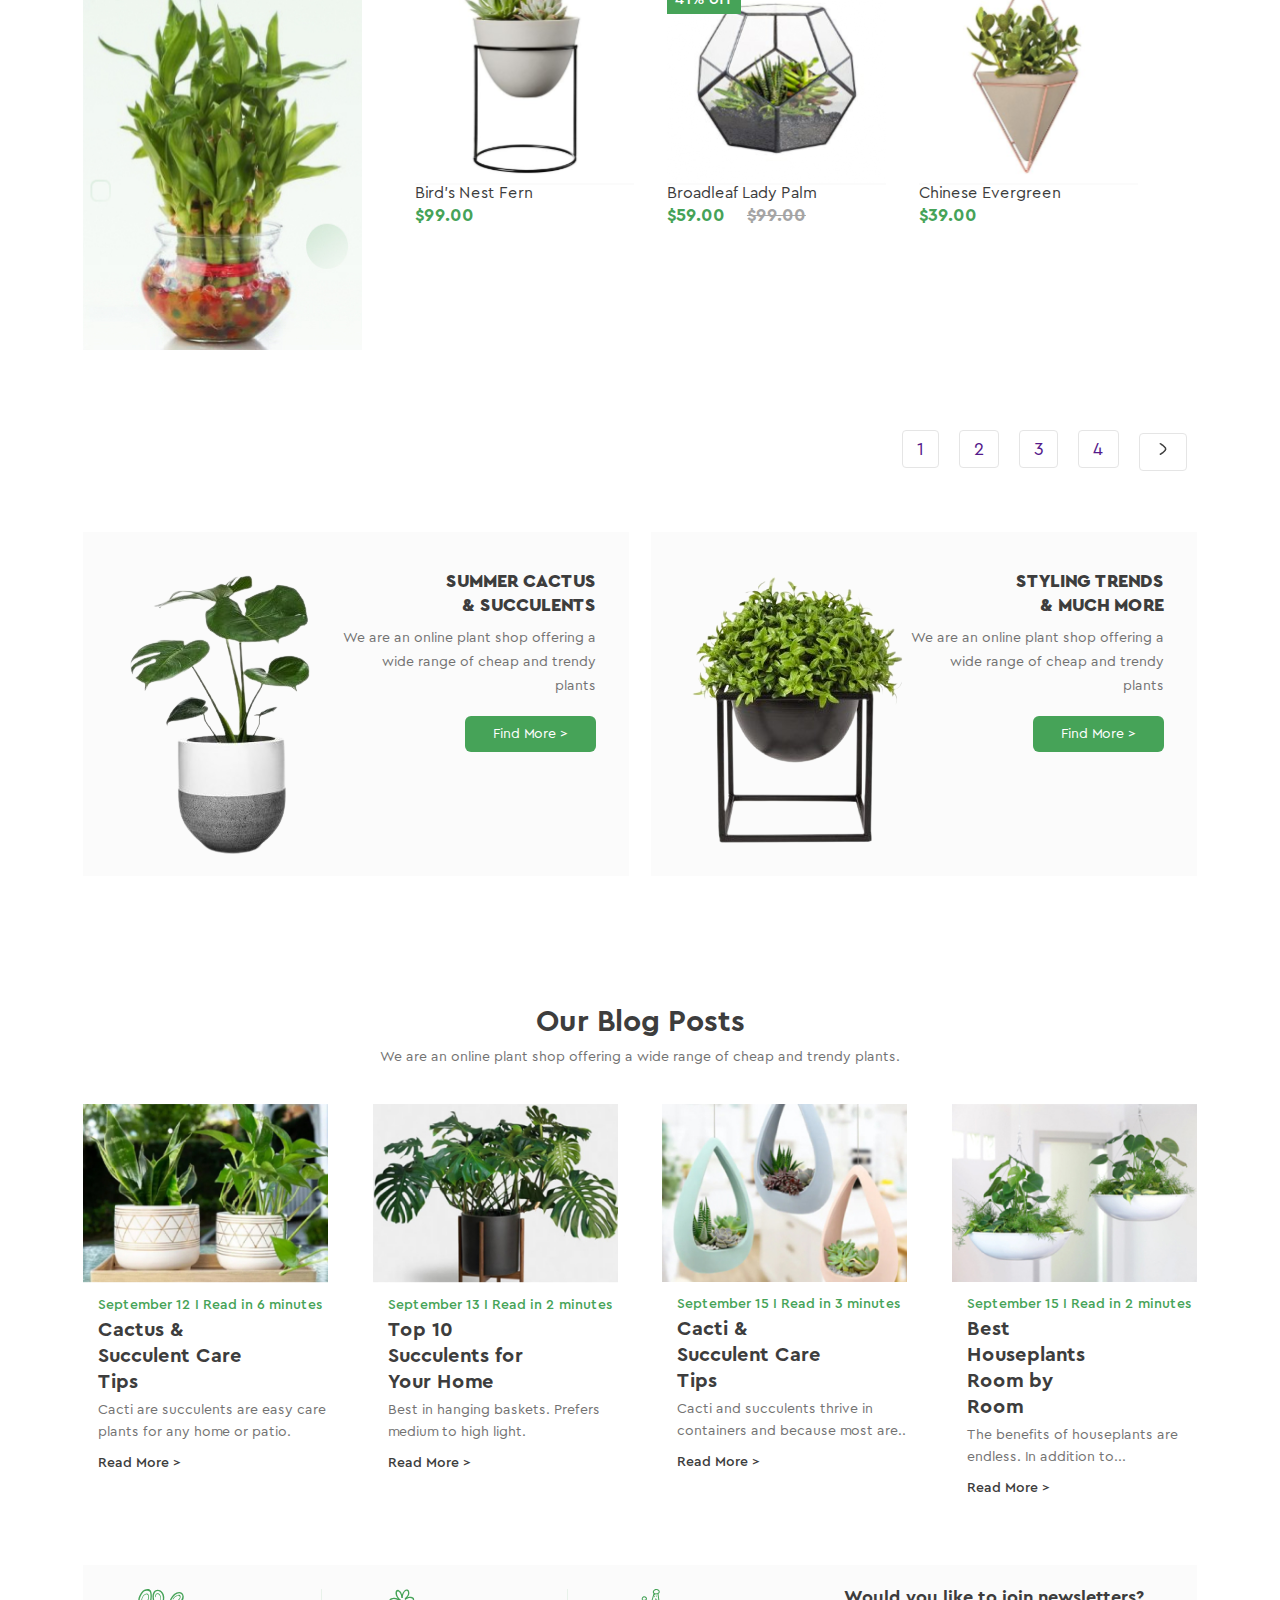
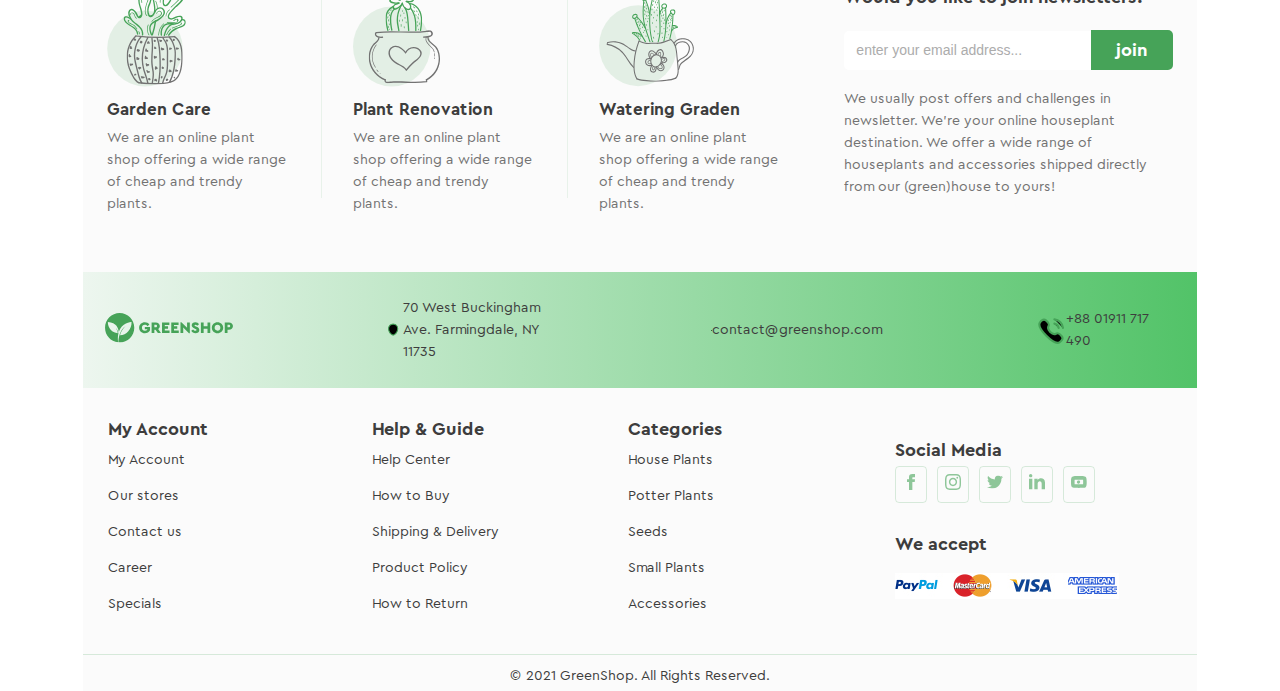
==== commit d4d29f71: "good dz_12  added svg" ====
--- a/index.html
+++ b/index.html
@@ -101,7 +101,8 @@
                             </div>
                             <div class="icon">
                                 <div class="img_container"> <img src="images/Gallery/image_2.svg" alt="">
-                                    <div class="hover_icons"> <img src="images/Gallery/icons/Vector.jpg" alt="" class="btn_hover">
+                                    <div class="hover_icons"> <img src="images/Gallery/icons/Vector.jpg" alt=""
+                                            class="btn_hover">
                                         <img src="images/Gallery/icons/heart_1.jpg" alt="" class="btn_hover"> <img
                                             src="images/Gallery/icons/Vector_1.jpg" alt="" class="btn_hover">
                                     </div>
@@ -111,7 +112,8 @@
                             </div>
                             <div class="icon icon_promotion">
                                 <div class="img_container"> <img src="images/Gallery/image_3.svg" alt="">
-                                    <div class="hover_icons"> <img src="images/Gallery/icons/Vector.jpg" alt="" class="btn_hover">
+                                    <div class="hover_icons"> <img src="images/Gallery/icons/Vector.jpg" alt=""
+                                            class="btn_hover">
                                         <img src="images/Gallery/icons/heart_1.jpg" alt="" class="btn_hover"> <img
                                             src="images/Gallery/icons/Vector_1.jpg" alt="" class="btn_hover">
                                     </div>
@@ -122,7 +124,8 @@
                             </div>
                             <div class="icon">
                                 <div class="img_container"> <img src="images/Gallery/image_4.svg" alt="">
-                                    <div class="hover_icons"> <img src="images/Gallery/icons/Vector.jpg" alt=""class="btn_hover">
+                                    <div class="hover_icons"> <img src="images/Gallery/icons/Vector.jpg" alt=""
+                                            class="btn_hover">
                                         <img src="images/Gallery/icons/heart_1.jpg" alt="" class="btn_hover"> <img
                                             src="images/Gallery/icons/Vector_1.jpg" alt="" class="btn_hover">
                                     </div>
@@ -132,7 +135,8 @@
                             </div>
                             <div class="icon">
                                 <div class="img_container"> <img src="images/Gallery/image_5.svg" alt="">
-                                    <div class="hover_icons"> <img src="images/Gallery/icons/Vector.jpg" alt=""class="btn_hover">
+                                    <div class="hover_icons"> <img src="images/Gallery/icons/Vector.jpg" alt=""
+                                            class="btn_hover">
                                         <img src="images/Gallery/icons/heart_1.jpg" alt="" class="btn_hover"> <img
                                             src="images/Gallery/icons/Vector_1.jpg" alt="" class="btn_hover">
                                     </div>
@@ -142,7 +146,8 @@
                             </div>
                             <div class="icon icon_promotion">
                                 <div class="img_container"> <img src="images/Gallery/image_6.svg" alt="">
-                                    <div class="hover_icons"> <img src="images/Gallery/icons/Vector.jpg" alt="" class="btn_hover">
+                                    <div class="hover_icons"> <img src="images/Gallery/icons/Vector.jpg" alt=""
+                                            class="btn_hover">
                                         <img src="images/Gallery/icons/heart_1.jpg" alt="" class="btn_hover"> <img
                                             src="images/Gallery/icons/Vector_1.jpg" alt="" class="btn_hover">
                                     </div>
@@ -153,7 +158,8 @@
                             </div>
                             <div class="icon">
                                 <div class="img_container"> <img src="images/Gallery/image_7.svg" alt="">
-                                    <div class="hover_icons"> <img src="images/Gallery/icons/Vector.jpg" alt="" class="btn_hover">
+                                    <div class="hover_icons"> <img src="images/Gallery/icons/Vector.jpg" alt=""
+                                            class="btn_hover">
                                         <img src="images/Gallery/icons/heart_1.jpg" alt="" class="btn_hover"> <img
                                             src="images/Gallery/icons/Vector_1.jpg" alt="" class="btn_hover">
                                     </div>
@@ -163,7 +169,8 @@
                             </div>
                             <div class="icon icon_promotion">
                                 <div class="img_container"> <img src="images/Gallery/image_8.svg" alt="">
-                                    <div class="hover_icons"> <img src="images/Gallery/icons/Vector.jpg" alt="" class="btn_hover">
+                                    <div class="hover_icons"> <img src="images/Gallery/icons/Vector.jpg" alt=""
+                                            class="btn_hover">
                                         <img src="images/Gallery/icons/heart_1.jpg" alt="" class="btn_hover"> <img
                                             src="images/Gallery/icons/Vector_1.jpg" alt="" class="btn_hover">
                                     </div>
@@ -174,7 +181,8 @@
                             </div>
                             <div class="icon">
                                 <div class="img_container"> <img src="images/Gallery/image_9.svg" alt="">
-                                    <div class="hover_icons"> <img src="images/Gallery/icons/Vector.jpg" alt="" class="btn_hover">
+                                    <div class="hover_icons"> <img src="images/Gallery/icons/Vector.jpg" alt=""
+                                            class="btn_hover">
                                         <img src="images/Gallery/icons/heart_1.jpg" alt="" class="btn_hover"> <img
                                             src="images/Gallery/icons/Vector_1.jpg" alt="" class="btn_hover">
                                     </div>
@@ -202,16 +210,16 @@
                     <div class="summer_img"><img src="images/Blog/image_14.png" alt=""></div>
                     <div class="summer_text">
                         <h2> Summer cactus & succulents</h2>
-                        <p> We are an online plant shop offering a wide range of cheap and trendy plants</p> <a
-                            href="#" class="btn_hover"> Find More > </a>
+                        <p> We are an online plant shop offering a wide range of cheap and trendy plants</p> <a href="#"
+                            class="btn_hover"> Find More > </a>
                     </div>
                 </div>
                 <div class="styling_trends">
                     <div class="styling_img"><img src="images/Blog/image_15.png" alt=""></div>
                     <div class="styling_text">
                         <h2> Styling Trends & much more</h2>
-                        <p> We are an online plant shop offering a wide range of cheap and trendy plants</p> <a
-                            href="#" class="btn_hover"> Find More > </a>
+                        <p> We are an online plant shop offering a wide range of cheap and trendy plants</p> <a href="#"
+                            class="btn_hover"> Find More > </a>
                     </div>
                 </div>
             </div>
@@ -285,15 +293,23 @@
                     <img src="images/Frame_logo.svg" alt="Company Logo">
                 </div>
                 <div class="contacts_center_text_1">
-                    <img src="images/contacts/Icon.svg" alt="">
+                    <svg viewBox="0 0 20 20" class="icon_svg_top">
+                        <use href="./images/sprite.svg#position"></use>
+                    </svg>
                     <p>70 West Buckingham Ave. Farmingdale, NY 11735</p>
                 </div>
                 <div class="contacts_center_text_2">
-                    <img src="images/contacts/Message.svg" alt="">
+                    <svg viewBox="0 0 20 20" class="icon_svg_top">
+                        <use href="./images/sprite.svg#message"></use>
+                    </svg>
+                    <!-- <img src="images/contacts/Message.svg" alt=""> -->
                     <a href="#">contact@greenshop.com</a>
                 </div>
                 <div class="contacts_center_number">
-                    <img src="images/contacts/Calling.svg" alt="">
+                    <svg viewBox="0 0 20 20" class="icon_svg_top">
+                        <use href="./images/sprite.svg#calling"></use>
+                    </svg>
+                    <!-- <img src="images/contacts/Calling.svg" alt=""> -->
                     <p>+88 01911 717 490</p>
                 </div>
             </div>
@@ -332,11 +348,33 @@
                     <h3>Social Media</h3>
                     <div class="media_box">
                         <ul>
-                            <li><a href="#"><img src="images/contacts/icons/Facebook.svg" alt=""></a></li>
-                            <li><a href="#"><img src="images/contacts/icons/Instagram.svg" alt=""></a></li>
-                            <li><a href="#"><img src="images/contacts/icons/Twitter.svg" alt=""></a></li>
-                            <li><a href="#"><img src="images/contacts/icons/Linkedin.svg" alt=""></a></li>
-                            <li><a href="#"><img src="images/contacts/icons/Union.svg" alt=""></a></li>
+                            <li>
+                                <a href="#">
+                                    <svg viewBox="0 0 8 16" class="icon_svg">
+                                        <use href="./images/sprite.svg#facebook"></use>
+                                    </svg>
+                                </a>
+                            </li>
+                            <li><a href="#">
+                                    <svg viewBox="0 0 16 16" class="icon_svg">
+                                        <use href="./images/sprite.svg#instagram"></use>
+                                    </svg>
+                                </a></li>
+                            <li><a href="#">
+                                    <svg viewBox="0 0 16 13" class="icon_svg">
+                                        <use href="./images/sprite.svg#twitter"></use>
+                                    </svg>
+                                </a></li>
+                            <li><a href="#">
+                                    <svg viewBox="0 0 16 16" class="icon_svg">
+                                        <use href="./images/sprite.svg#linkedin"></use>
+                                    </svg>
+                                </a></li>
+                            <li><a href="#">
+                                    <svg viewBox="0 0 19 14" class="icon_svg">
+                                        <use href="./images/sprite.svg#union"></use>
+                                    </svg>
+                                </a></li>
                         </ul>
                         <h3>We accept</h3>
                         <img src="images/contacts/image_16.svg" alt="cards">
--- a/css/style.css
+++ b/css/style.css
@@ -887,6 +887,10 @@
     width: 100%;
     object-fit: contain;
 }
+.icon_svg_top {
+    width: 30px;
+    background: none;
+}
 
 .contacts_center_text_1,
 .contacts_center_text_2,
@@ -898,7 +902,6 @@
 .contacts_center_text_1 {
     width: 17%;
     margin: 0 155px;
-    max-width: 100%;
 }
 
 .contacts_center_text_1 p,
@@ -1003,8 +1006,9 @@
     cursor: pointer;
 }
 
-.media_box ul li:nth-child(1) {
-    padding: 7px 11px;
+.icon_svg {
+    width: 1rem;
+    height: 1rem;
 }
 
 .contacts_bottom_media h3:nth-child(2) {
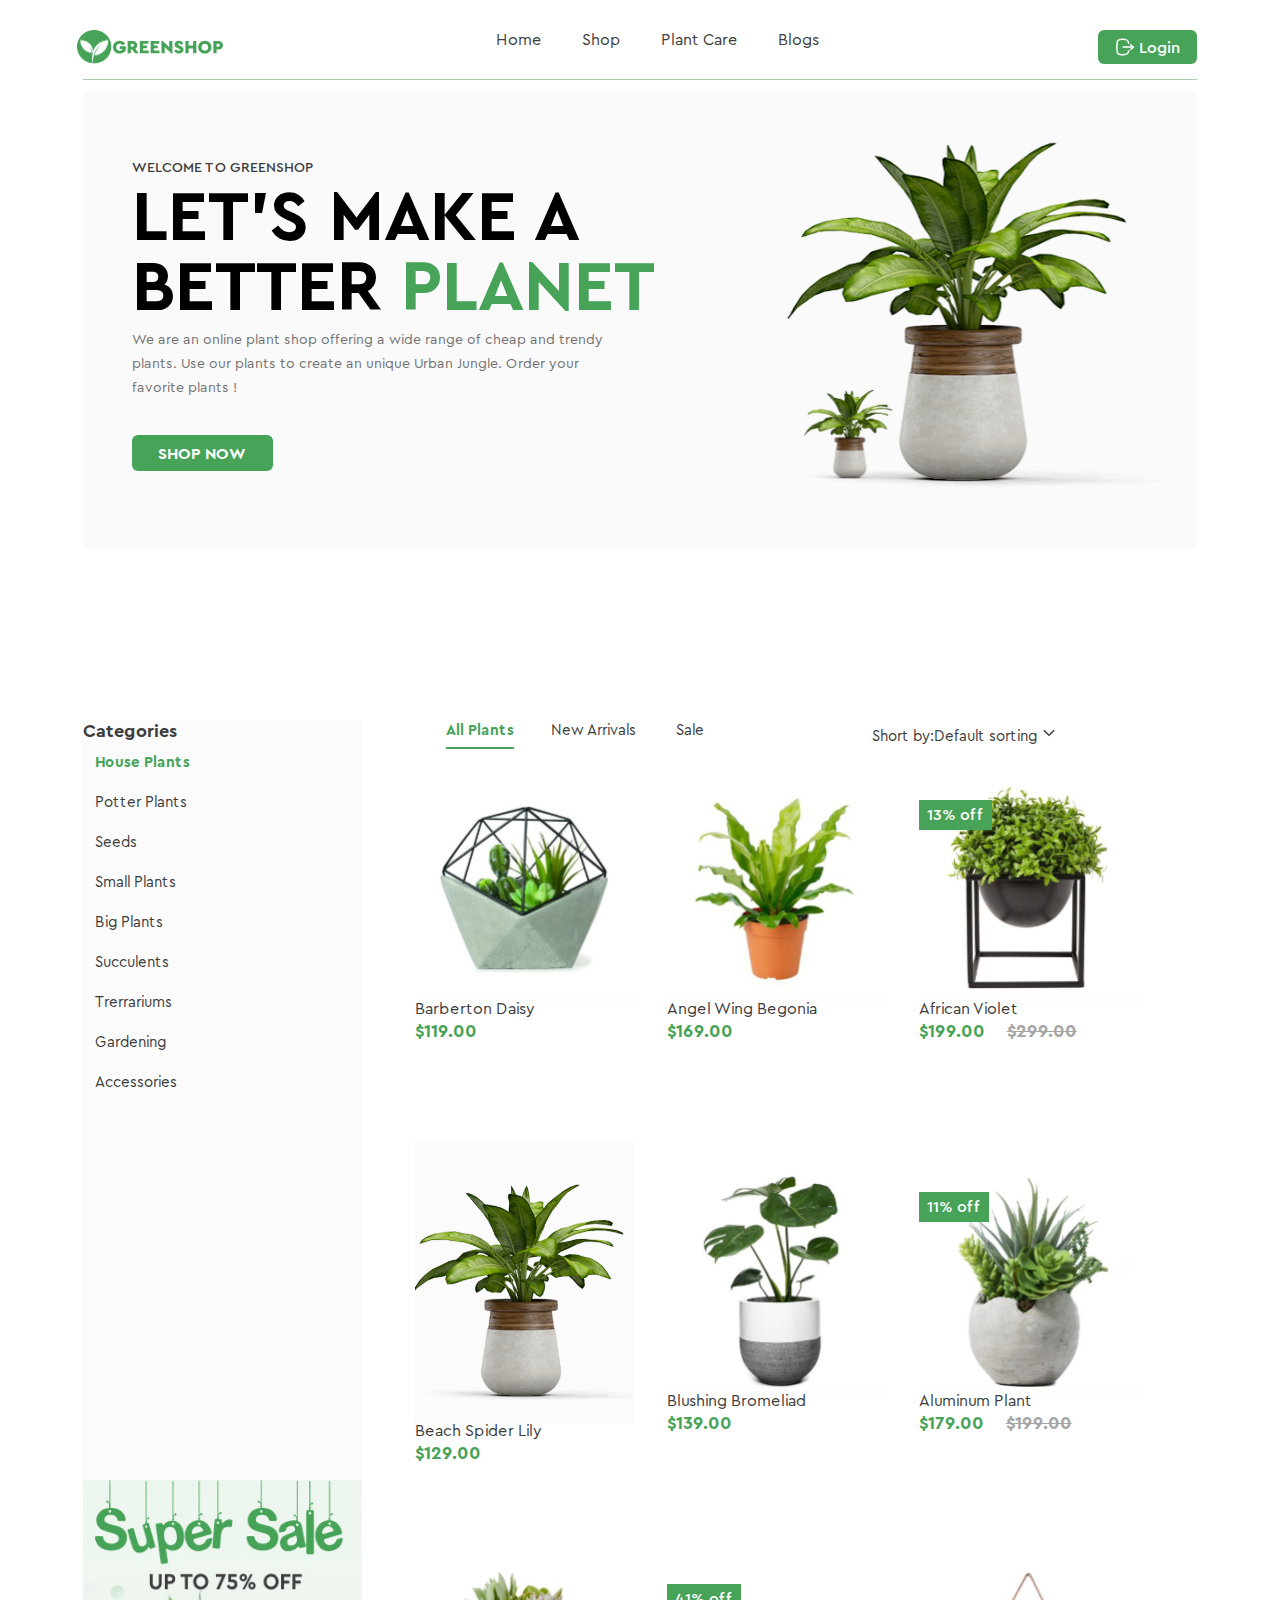
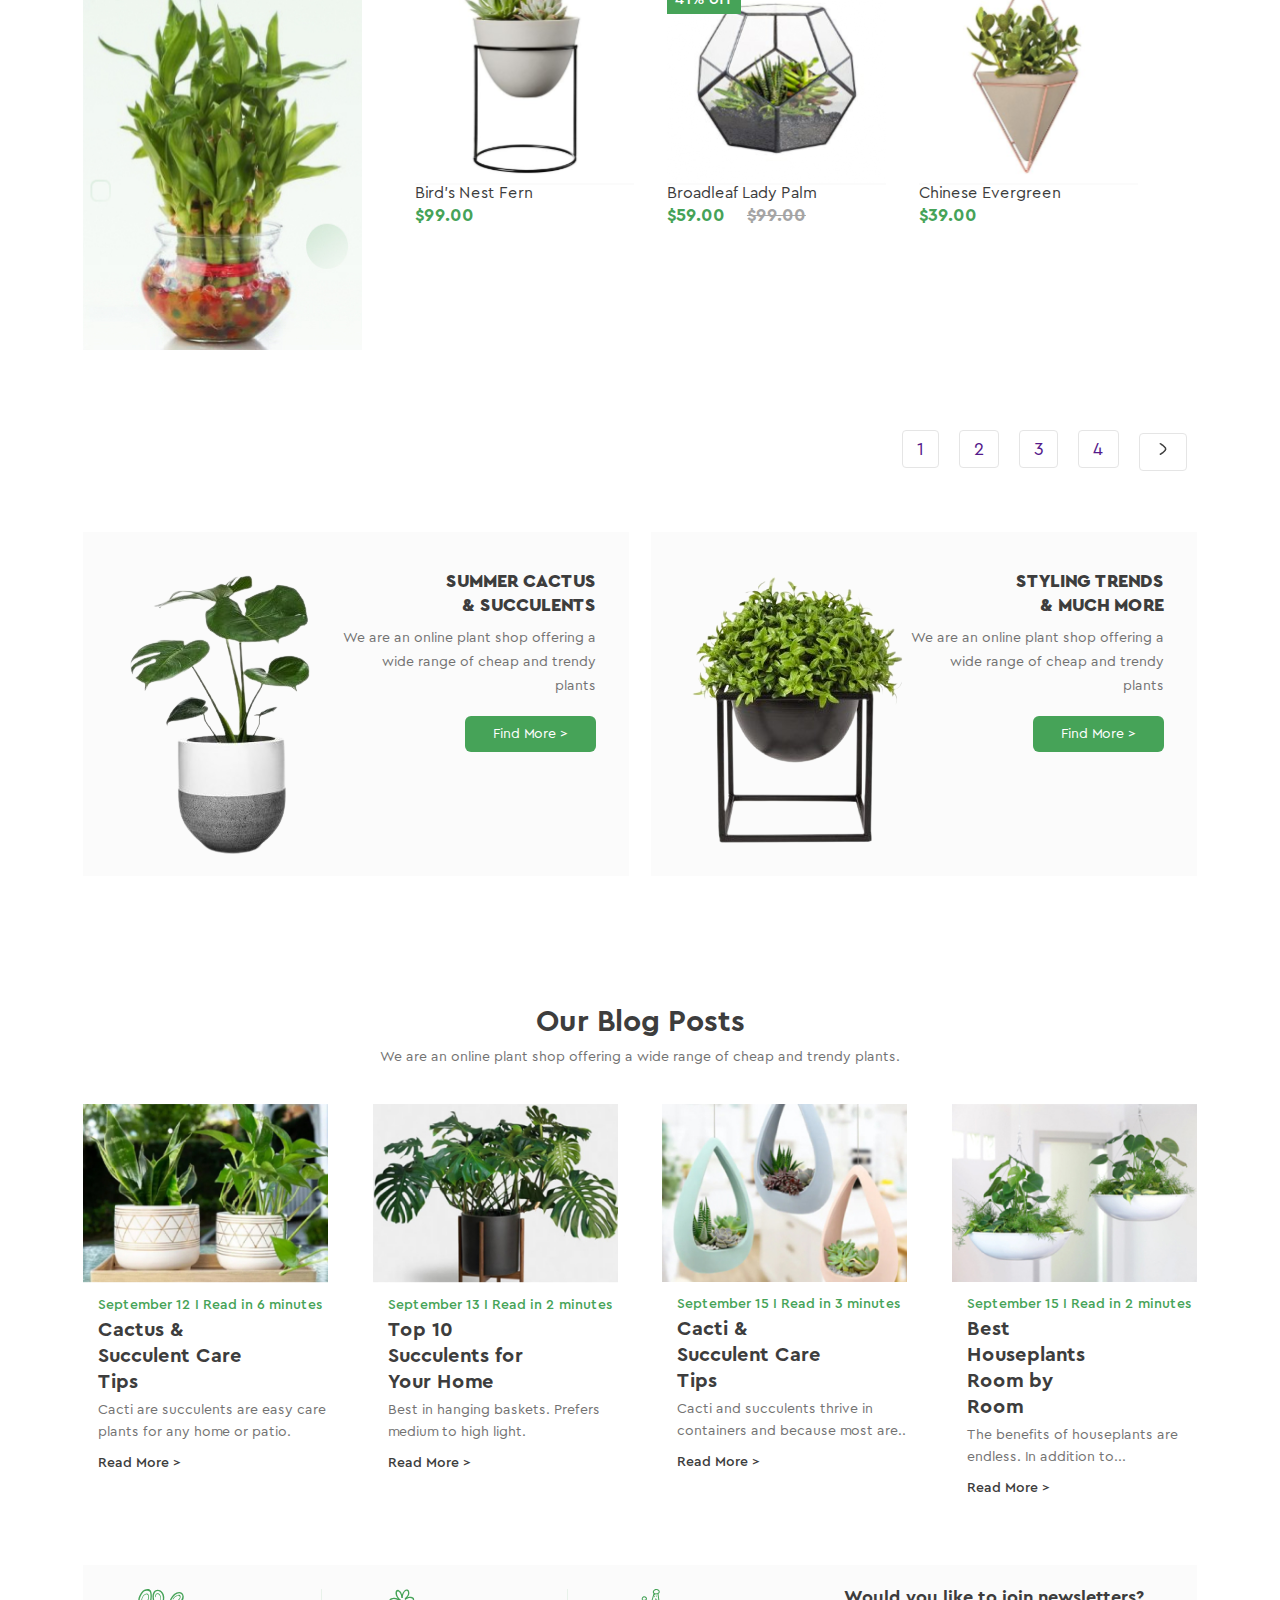
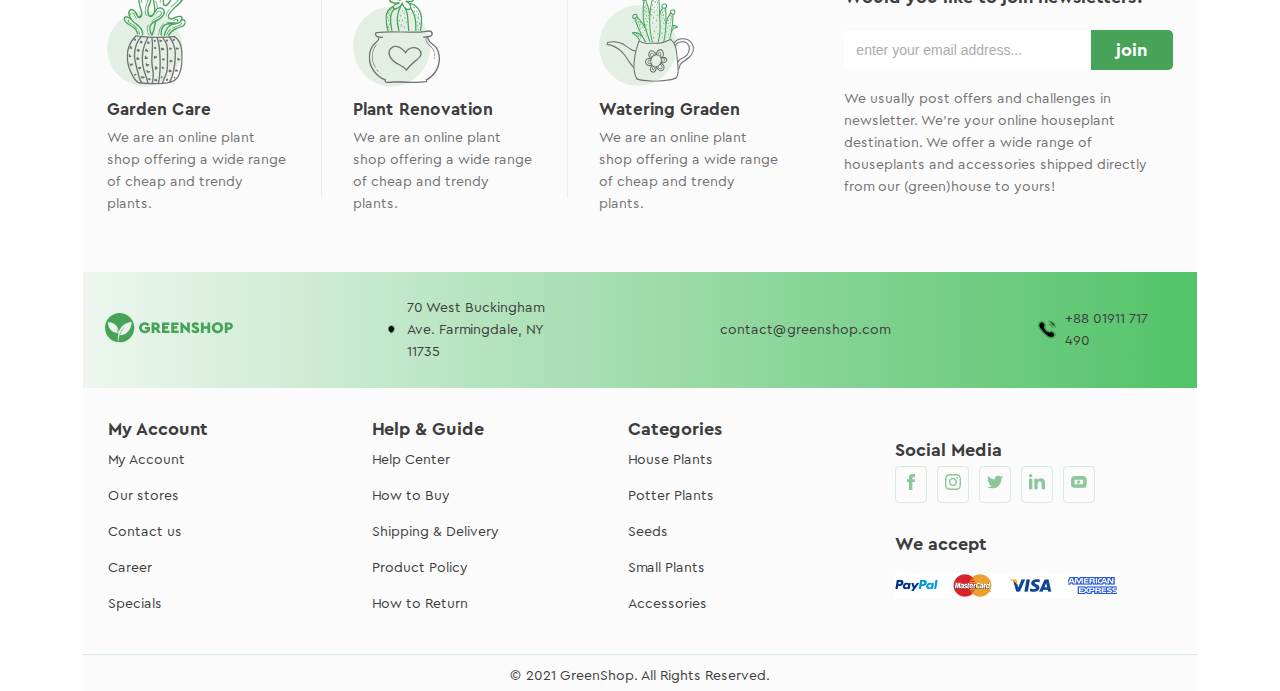
==== commit e06fbe3f: "good dz_12  added svg 2" ====
--- a/index.html
+++ b/index.html
@@ -294,22 +294,20 @@
                 </div>
                 <div class="contacts_center_text_1">
                     <svg viewBox="0 0 20 20" class="icon_svg_top">
-                        <use href="./images/sprite.svg#position"></use>
+                        <use href="./images/sprite.svg#position" x="0" y="0"></use>
                     </svg>
                     <p>70 West Buckingham Ave. Farmingdale, NY 11735</p>
                 </div>
                 <div class="contacts_center_text_2">
                     <svg viewBox="0 0 20 20" class="icon_svg_top">
-                        <use href="./images/sprite.svg#message"></use>
+                        <use href="./images/sprite.svg#message" x="0" y="0"></use>
                     </svg>
-                    <!-- <img src="images/contacts/Message.svg" alt=""> -->
                     <a href="#">contact@greenshop.com</a>
                 </div>
                 <div class="contacts_center_number">
-                    <svg viewBox="0 0 20 20" class="icon_svg_top">
-                        <use href="./images/sprite.svg#calling"></use>
+                    <svg viewBox="0 0 19 19" class="icon_svg_top">
+                        <use href="./images/sprite.svg#calling" x="0" y="0"></use>
                     </svg>
-                    <!-- <img src="images/contacts/Calling.svg" alt=""> -->
                     <p>+88 01911 717 490</p>
                 </div>
             </div>
@@ -372,7 +370,7 @@
                                 </a></li>
                             <li><a href="#">
                                     <svg viewBox="0 0 19 14" class="icon_svg">
-                                        <use href="./images/sprite.svg#union"></use>
+                                        <use href="./images/sprite.svg#union" x="0" y="0"></use>
                                     </svg>
                                 </a></li>
                         </ul>
--- a/css/style.css
+++ b/css/style.css
@@ -888,8 +888,8 @@
     object-fit: contain;
 }
 .icon_svg_top {
-    width: 30px;
-    background: none;
+    width: 20px;
+    margin-right: 9px;
 }
 
 .contacts_center_text_1,
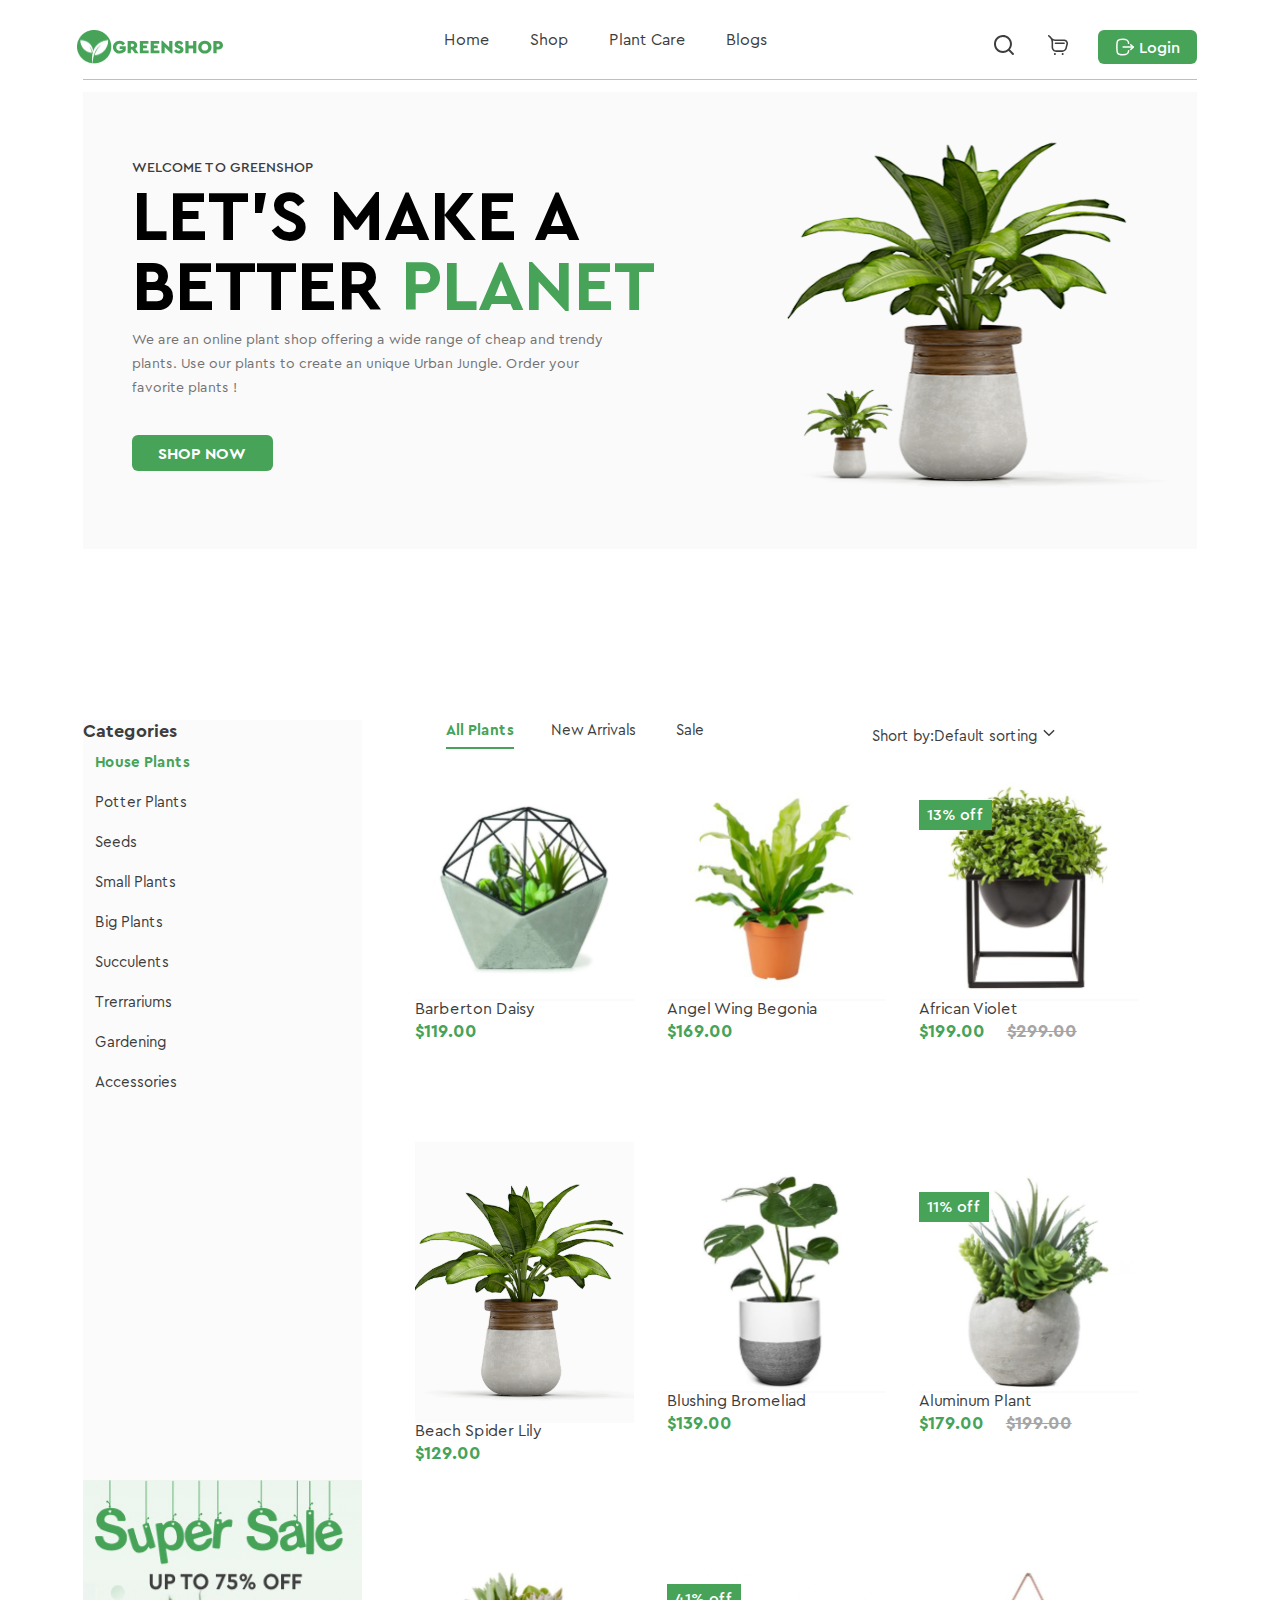
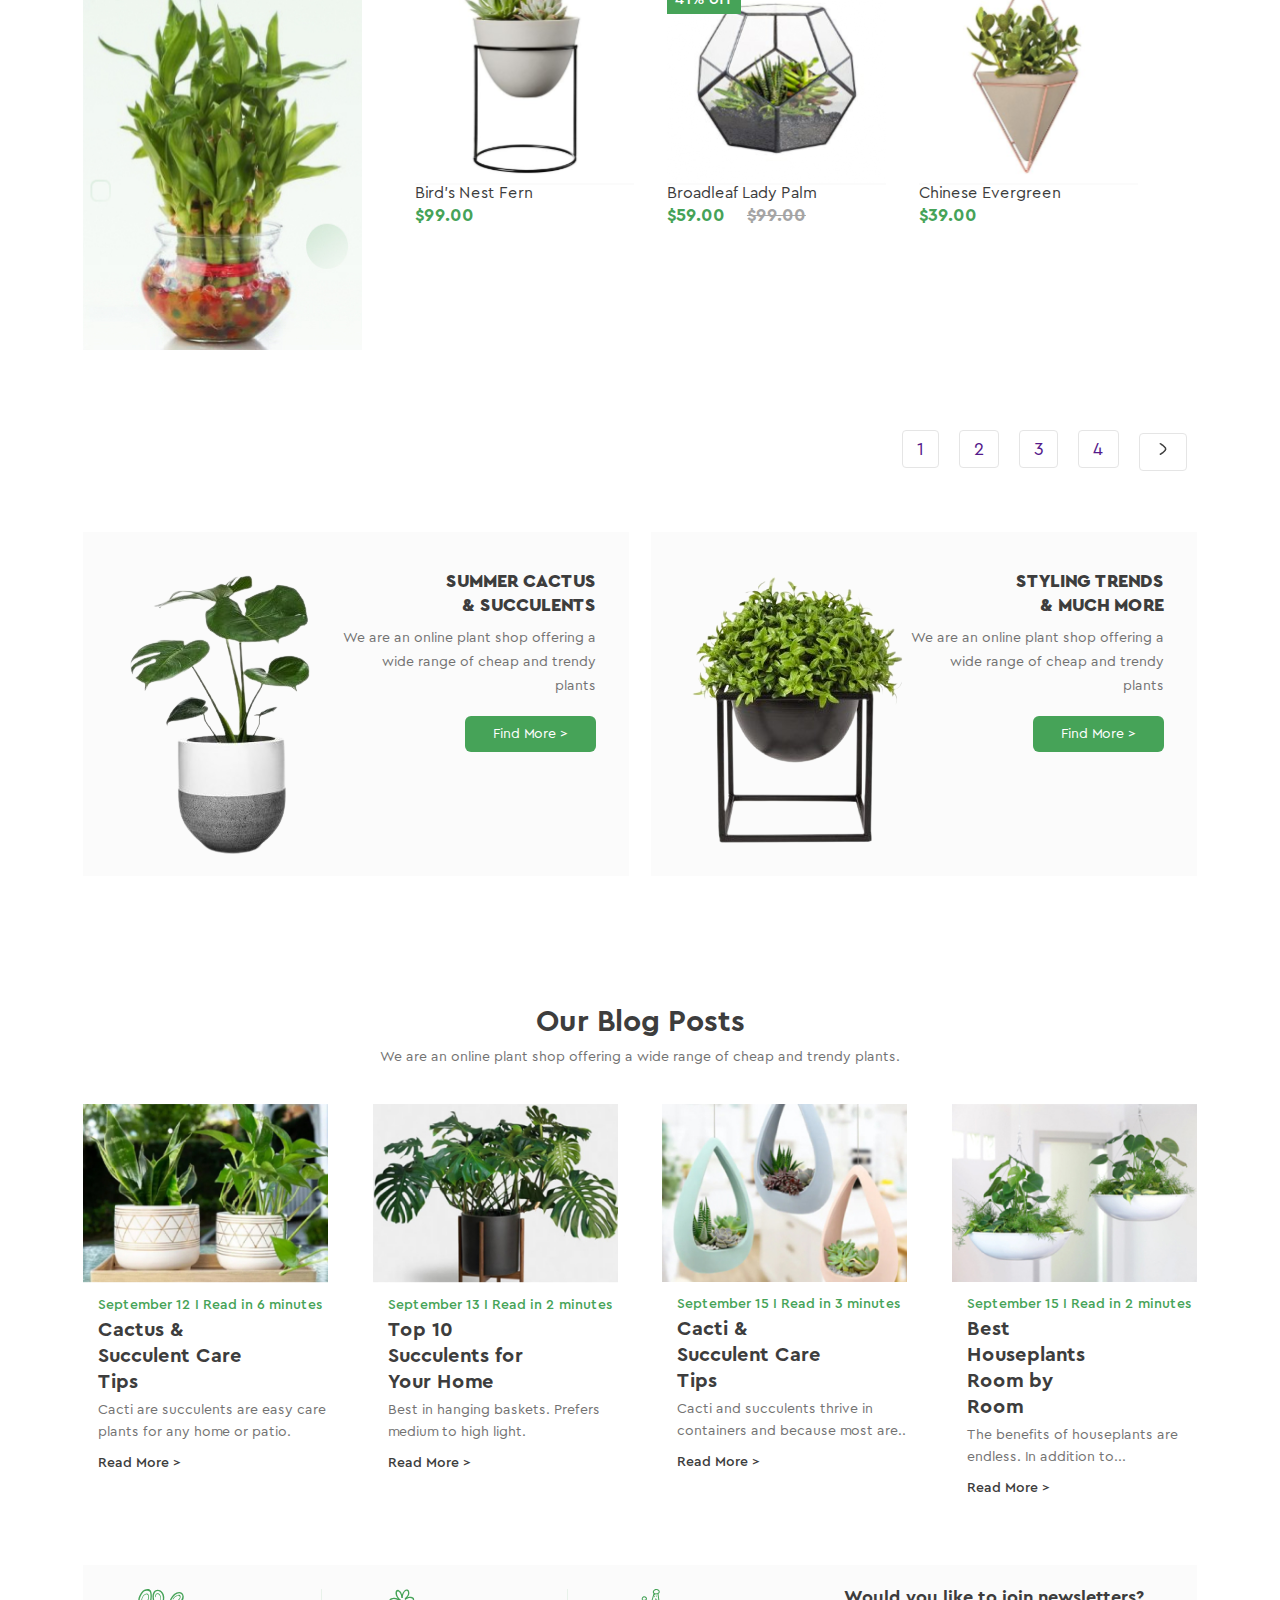
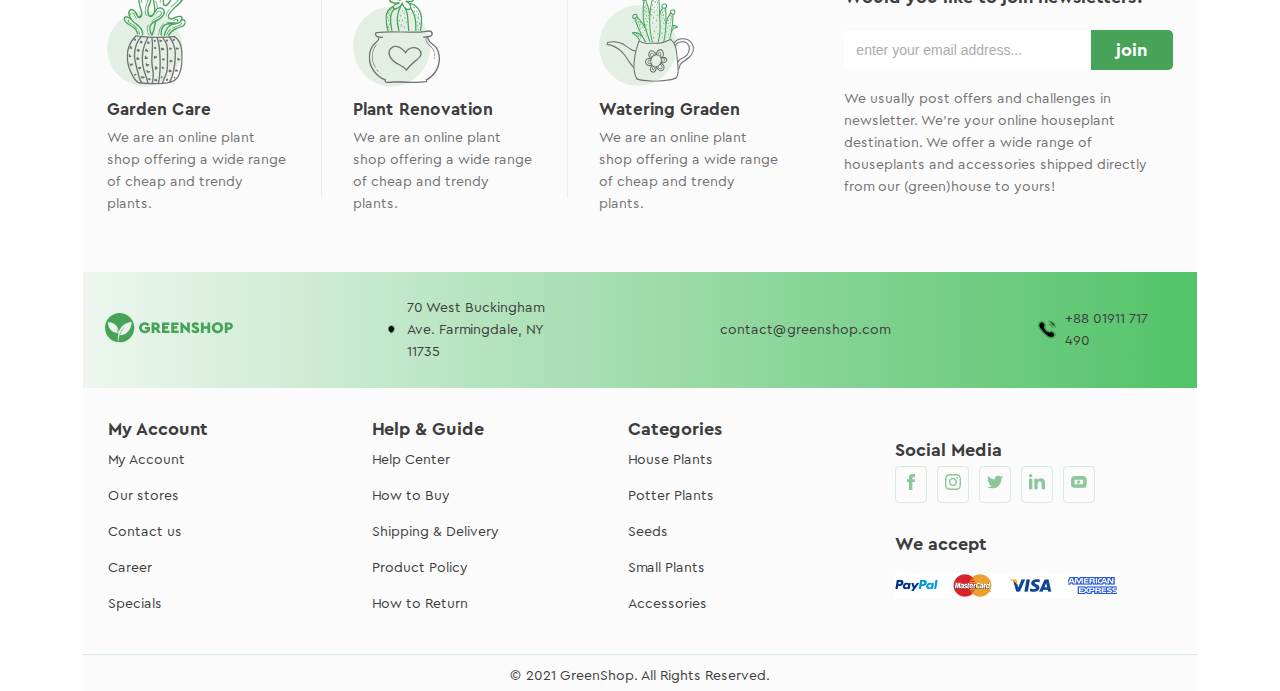
==== commit 9523d339: "added header icons" ====
--- a/index.html
+++ b/index.html
@@ -36,9 +36,21 @@
                     <li> Blogs</li>
                 </ul>
             </nav>
-            <div class="btn btn_hover"> <img src="images/Logout.svg" alt=""> <a href="registration.html"
-                    class="log_btn">
-                    Login</a> </div>
+            <div class="right__btn__box">
+                <div class="icons__box">
+                    <svg viewBox="0 0 20 20" class="icon_svg_header">
+                        <use href="./images/sprite.svg#search" x="0" y="0"></use>
+                    </svg>
+                    <svg viewBox="0 0 24 24" class="icon_svg_header">
+                        <use href="./images/sprite.svg#basket" x="0" y="0"></use>
+                    </svg>
+                </div>
+                <div class="btn btn_hover">
+                    <img src="images/Logout.svg" alt=""> <a href="registration.html" class="log_btn">
+                        Login</a>
+                </div>
+            </div>
+            
         </header>
         <section class="text">
             <div class="text_left">
--- a/css/style.css
+++ b/css/style.css
@@ -57,7 +57,7 @@
 .container header {
     display: flex;
     min-height: 50px;
-    ;
+    align-items: start;
     justify-content: space-between;
     border-bottom: 0.3px solid #46A35880;
 }
@@ -97,7 +97,7 @@
 
 .container header nav>ul>li:hover {
     font-weight: 700;
-    padding-bottom: 25px;
+    padding-bottom: 27px;
     border-bottom: 3px solid #46A358;
     transition: all 0.3s ease;
 }
@@ -162,6 +162,22 @@
     opacity: 0;
     visibility: hidden;
     transition: 0.6s ease-in-out;
+}
+
+.right__btn__box {
+    display: flex;
+    align-items: center;
+}
+.right__btn__box svg{
+    margin-right: 30px;
+}
+
+.icon_svg_header {
+    width: 20px;
+}
+.icon_svg_header:hover {
+    opacity: 0.5;
+    cursor: pointer;
 }
 
 .btn {
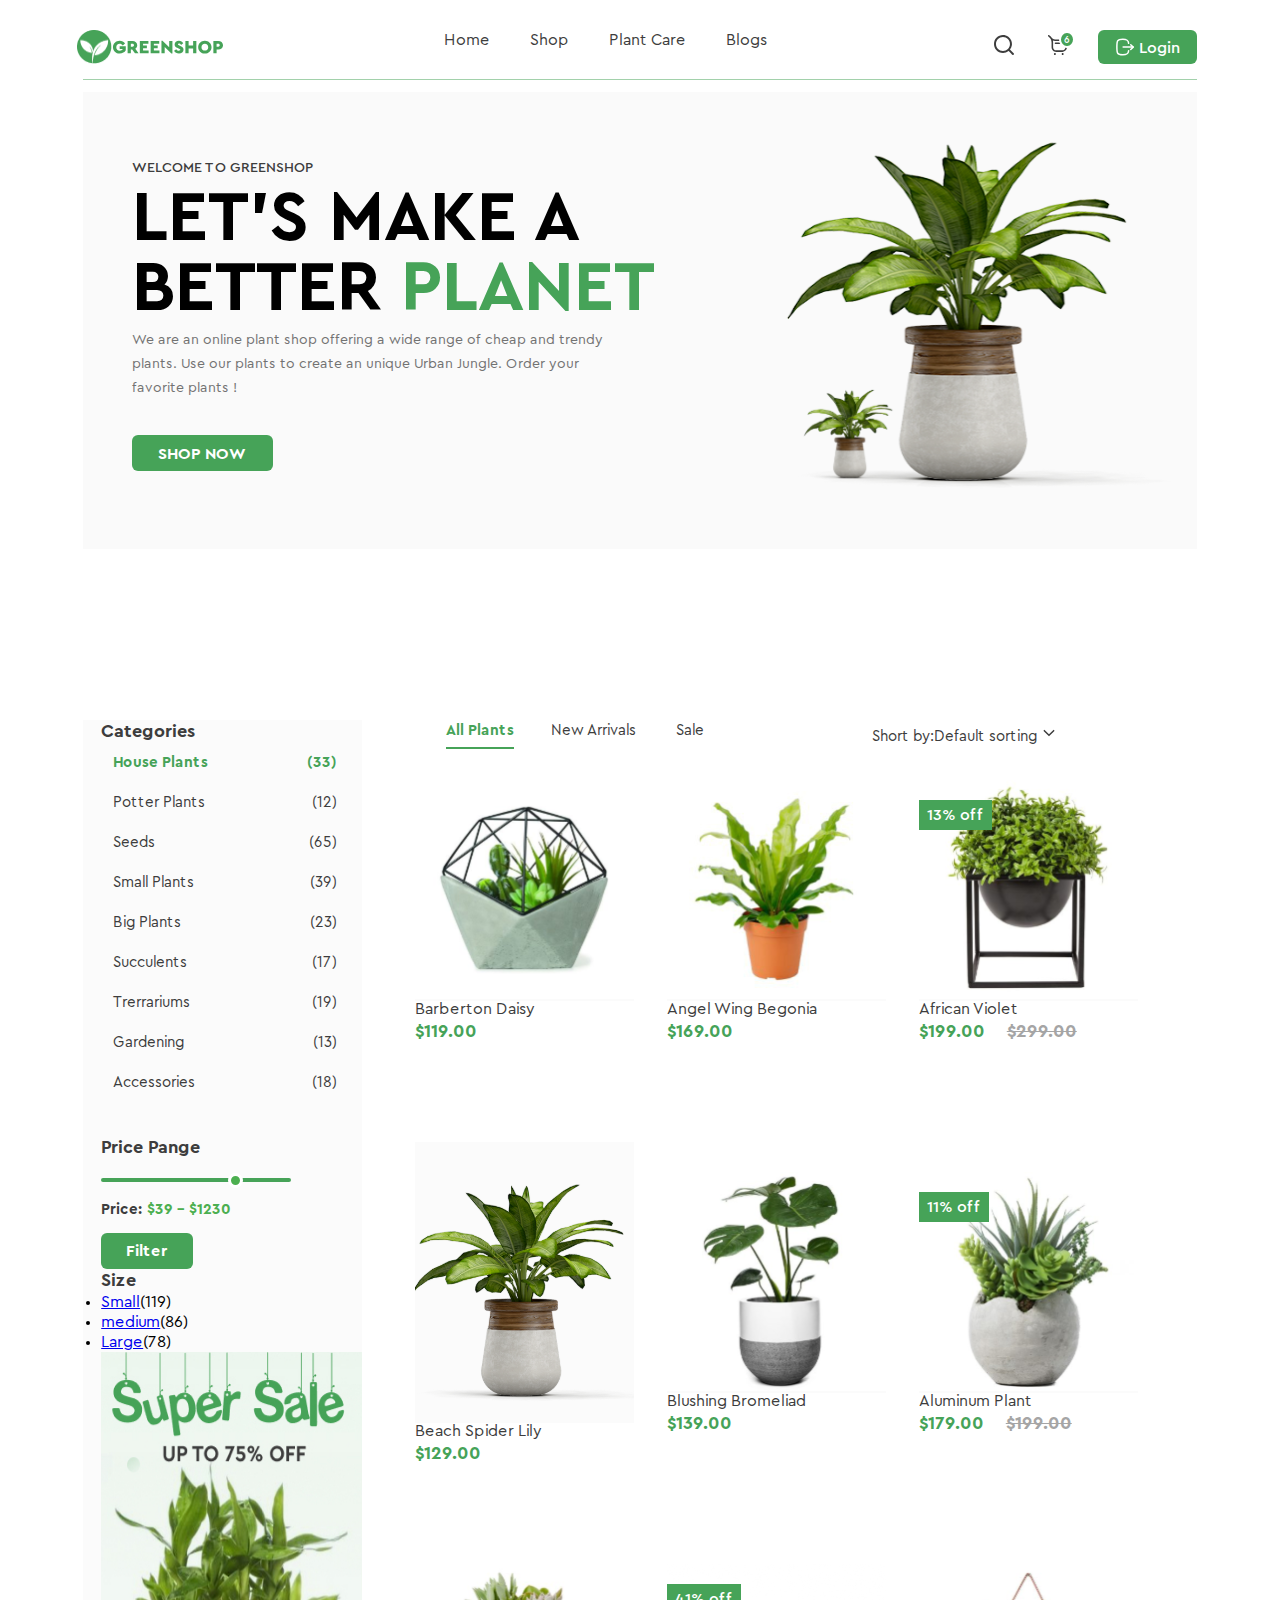
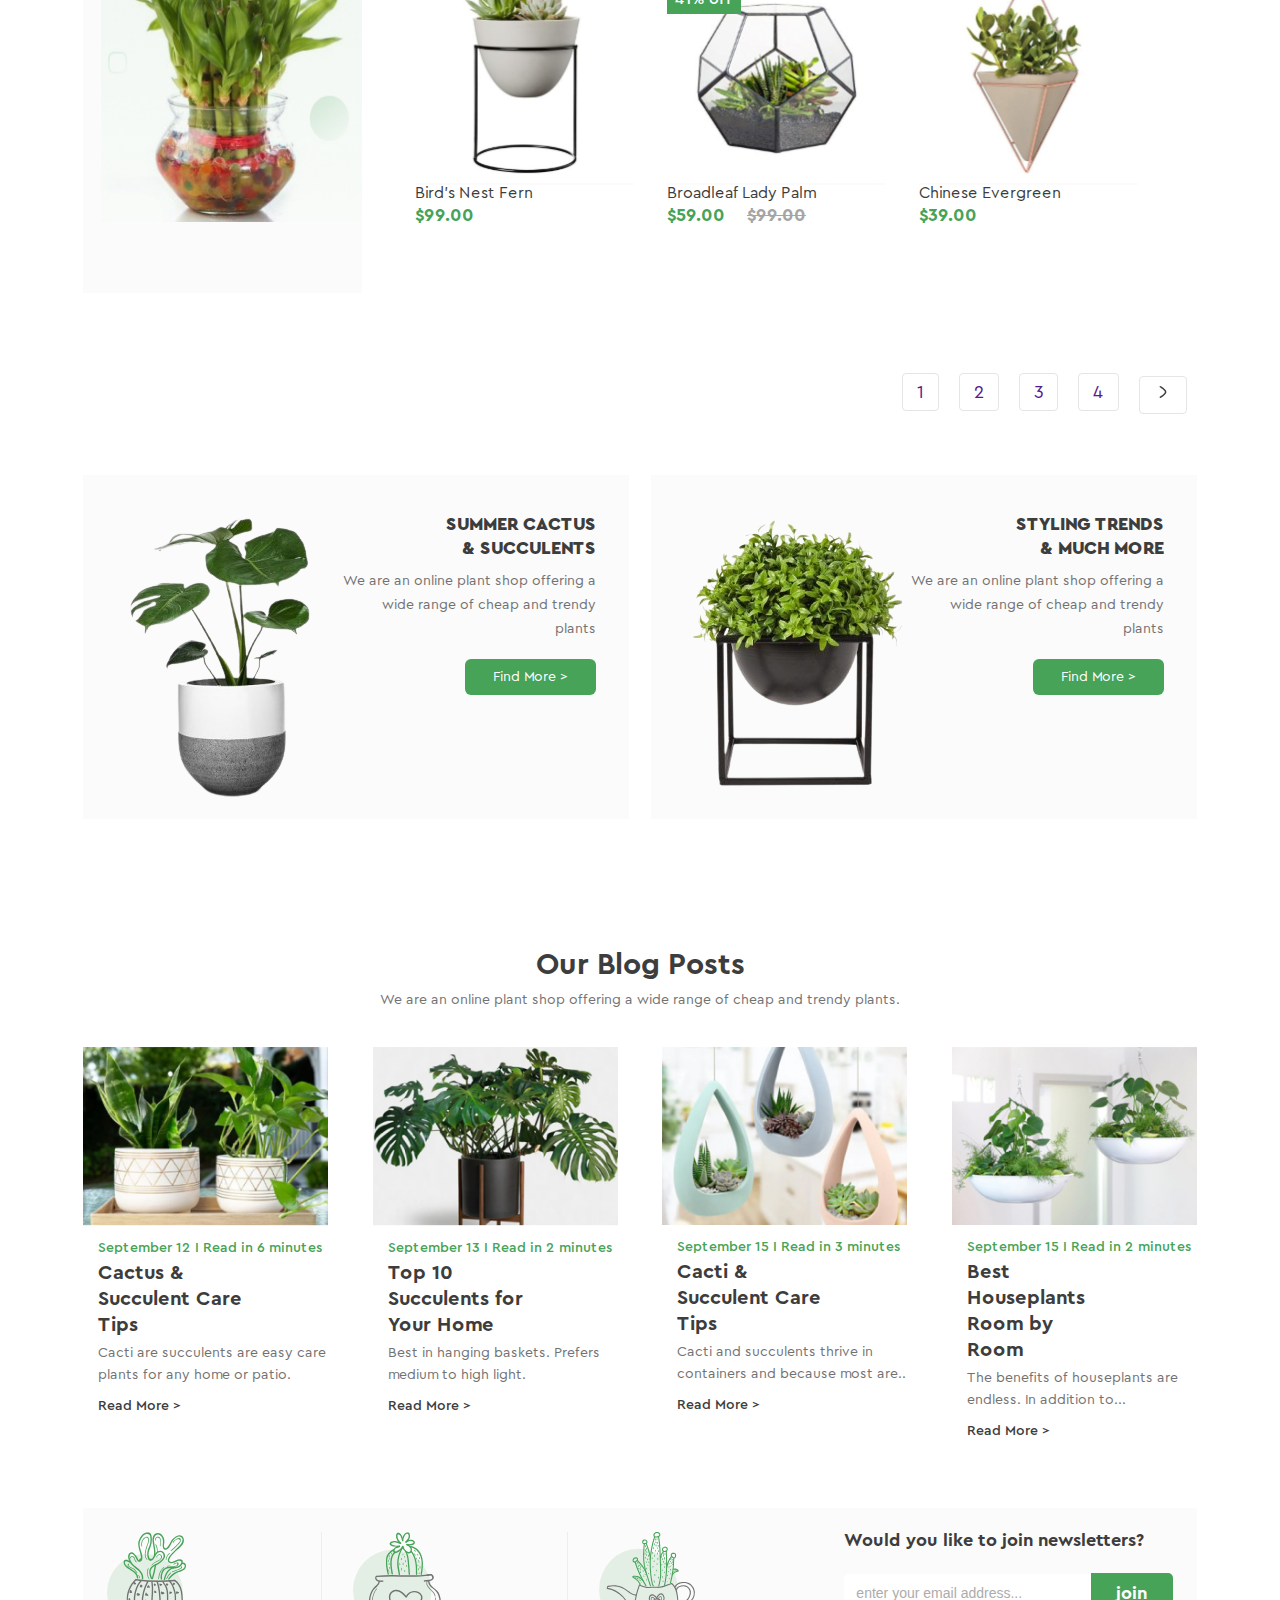
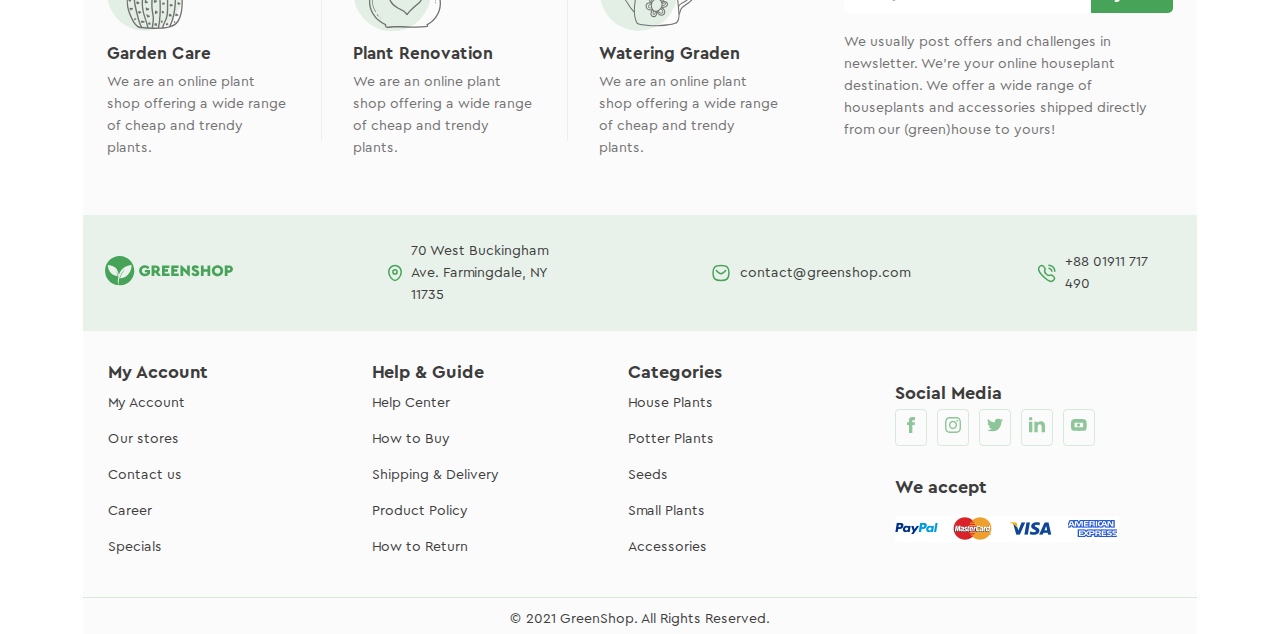
==== commit 1d6eca05: "added range" ====
--- a/index.html
+++ b/index.html
@@ -44,6 +44,7 @@
                     <svg viewBox="0 0 24 24" class="icon_svg_header">
                         <use href="./images/sprite.svg#basket" x="0" y="0"></use>
                     </svg>
+                    <p>6</p>
                 </div>
                 <div class="btn btn_hover">
                     <img src="images/Logout.svg" alt=""> <a href="registration.html" class="log_btn">
@@ -70,17 +71,31 @@
                     <div class="nav_box">
                         <nav>
                             <ul>
-                                <li> <a href=""> House Plants</a> </li>
-                                <li> <a href=""> Potter Plants</a> </li>
-                                <li> <a href=""> Seeds</a> </li>
-                                <li> <a href=""> Small Plants</a> </li>
-                                <li> <a href=""> Big Plants</a> </li>
-                                <li> <a href=""> Succulents</a> </li>
-                                <li> <a href=""> Trerrariums</a> </li>
-                                <li> <a href=""> Gardening</a> </li>
-                                <li> <a href=""> Accessories</a> </li>
+                                <li> <a href=""> House Plants</a> <span class="first__span">(33)</span></li>
+                                <li> <a href=""> Potter Plants</a> <span>(12)</span></li>
+                                <li> <a href=""> Seeds</a> <span>(65)</span></li>
+                                <li> <a href=""> Small Plants</a> <span>(39)</span></li>
+                                <li> <a href=""> Big Plants</a> <span>(23)</span></li>
+                                <li> <a href=""> Succulents</a> <span>(17)</span></li>
+                                <li> <a href=""> Trerrariums</a> <span>(19)</span></li>
+                                <li> <a href=""> Gardening</a> <span>(13)</span></li>
+                                <li> <a href=""> Accessories</a><span>(18)</span> </li>
                             </ul>
                         </nav>
+                        <div class="range">
+                            <h3>Price Pange</h3>
+                            <input type="range" min="0" max="1700" value="1230">
+                            <p>Price: <span>$39 - $1230</span></p>
+                            <button class="btn__filter">Filter</button>
+                        </div>
+                        <div class="size__block">
+                            <h2>Size</h2>
+                            <ul>
+                                <li><a href="#">Small</a><span>(119)</span></li>
+                                <li><a href="#">medium</a><span>(86)</span></li>
+                                <li><a href="#">Large</a><span>(78)</span></li>
+                            </ul>
+                        </div>
                         <div class="super_sale_baner"> <img src="images/Super_baner.jpg" alt=""> </div>
                     </div>
                 </section>
@@ -305,21 +320,15 @@
                     <img src="images/Frame_logo.svg" alt="Company Logo">
                 </div>
                 <div class="contacts_center_text_1">
-                    <svg viewBox="0 0 20 20" class="icon_svg_top">
-                        <use href="./images/sprite.svg#position" x="0" y="0"></use>
-                    </svg>
+                    <img src="images/Location.svg" alt="">
                     <p>70 West Buckingham Ave. Farmingdale, NY 11735</p>
                 </div>
                 <div class="contacts_center_text_2">
-                    <svg viewBox="0 0 20 20" class="icon_svg_top">
-                        <use href="./images/sprite.svg#message" x="0" y="0"></use>
-                    </svg>
+                    <img src="images/Message.svg" alt="">
                     <a href="#">contact@greenshop.com</a>
                 </div>
                 <div class="contacts_center_number">
-                    <svg viewBox="0 0 19 19" class="icon_svg_top">
-                        <use href="./images/sprite.svg#calling" x="0" y="0"></use>
-                    </svg>
+                    <img src="images/Calling.svg" alt="">
                     <p>+88 01911 717 490</p>
                 </div>
             </div>
--- a/css/style.css
+++ b/css/style.css
@@ -172,6 +172,24 @@
     margin-right: 30px;
 }
 
+.icons__box {
+    position: relative;
+}
+.icons__box p{
+    font-family: "Cera_pro_med";
+    font-weight: 500;
+    font-size: 10px;
+    line-height: 12.57px;
+    position: absolute;
+    top: -4px;
+    right: 23px;
+    background-color: #46A358;
+    padding: 1px 3px 0 3px;
+    border-radius: 50% 50%;
+    border: 2px solid #fff;
+    color: #fff;
+}
+
 .icon_svg_header {
     width: 20px;
 }
@@ -536,6 +554,7 @@
 .navigation {
     width: 25%;
     background-color: #FBFBFB;
+    padding-left: 18px;
 }
 
 .navigation .nav_box {
@@ -552,33 +571,102 @@
     font-weight: 16px;
     color: #3D3D3D;
 }
-
-.navigation nav ul li a {
+.navigation nav ul {
+    padding-left: 12px;
+}
+.navigation nav ul li {
+    width: 90%;
+    display: flex;
+    justify-content: space-between;
+}
+
+
+.navigation nav ul li a, .navigation nav ul li span {
     font-family: "Cera_pro_reg";
     text-decoration: none;
     font-weight: 400;
     font-size: 15px;
     line-height: 40px;
     color: #3D3D3D;
-    padding-left: 12px;
-}
-
-.navigation nav ul li:nth-child(1) a {
+}
+
+.navigation nav ul li:nth-child(1) a, .navigation nav ul li .first__span {
     font-family: "Cera_pro_bold";
     font-weight: 700;
     font-size: 15px;
     line-height: 40px;
     color: #46A358;
 }
-
 .navigation nav ul li {
     list-style: none;
+}
+
+.range {
+    width: 73%;
+}
+.range h3{
+    font-family: "Cera_pro_bold";
+    font-weight: 700;
+    font-size: 18px;
+    line-height: 16px;
+    color: #3d3d3d;
+    margin: 36px 0 12px 0;
+}
+
+.range input[type="range"] {
+    -webkit-appearance: none;
+    width: 100%;
+    height: 4px;
+    background: #46A358;
+    border-radius: 5px;
+    outline: none;
+}
+
+.range input[type="range"]::-webkit-slider-thumb {
+    -webkit-appearance: none;
+    width: 15px;
+    height: 15px;
+    background: #4CAF50;
+    border: 3px solid #fff;
+    border-radius: 50%;
+    cursor: pointer;
+}
+
+input[type="range"]:active::-webkit-slider-thumb {
+    background: #ff4081;
+}
+
+.range p {
+    margin: 15px 0;
+    font-family: "Cera_pro_bold";
+    font-weight: 400;
+    font-size: 15px;
+    line-height: 16px;
+    color: #3d3d3d;
+}
+.range p span{
+    font-family: "Cera_pro_bold";
+    color: #4CAF50;
+    font-weight: 700;
+    font-size: 15px;
+    line-height: 16px;
+}
+
+.range .btn__filter {
+    font-family: "Cera_pro_bold";
+    font-weight: 700;
+    font-size: 16px;
+    line-height: 20px;
+    padding: 8px 25px;
+    border-radius: 6px;
+    background-color: #46A358;
+    border: none;
+    color: #fff;
 }
 
 .super_sale_baner {
     max-width: 100%;
     height: 470px;
-    margin-top: 377px;
 }
 
 .super_sale_baner img {
@@ -891,7 +979,7 @@
 .contacts_center {
     display: flex;
     align-items: center;
-    background: linear-gradient(90deg, #EDF6EF 0%, #52C368 100%);
+    background: rgb(70, 163, 88, 0.1);
     padding: 25px 22px;
 }
 
@@ -902,10 +990,6 @@
 .contacts_center_logo img {
     width: 100%;
     object-fit: contain;
-}
-.icon_svg_top {
-    width: 20px;
-    margin-right: 9px;
 }
 
 .contacts_center_text_1,
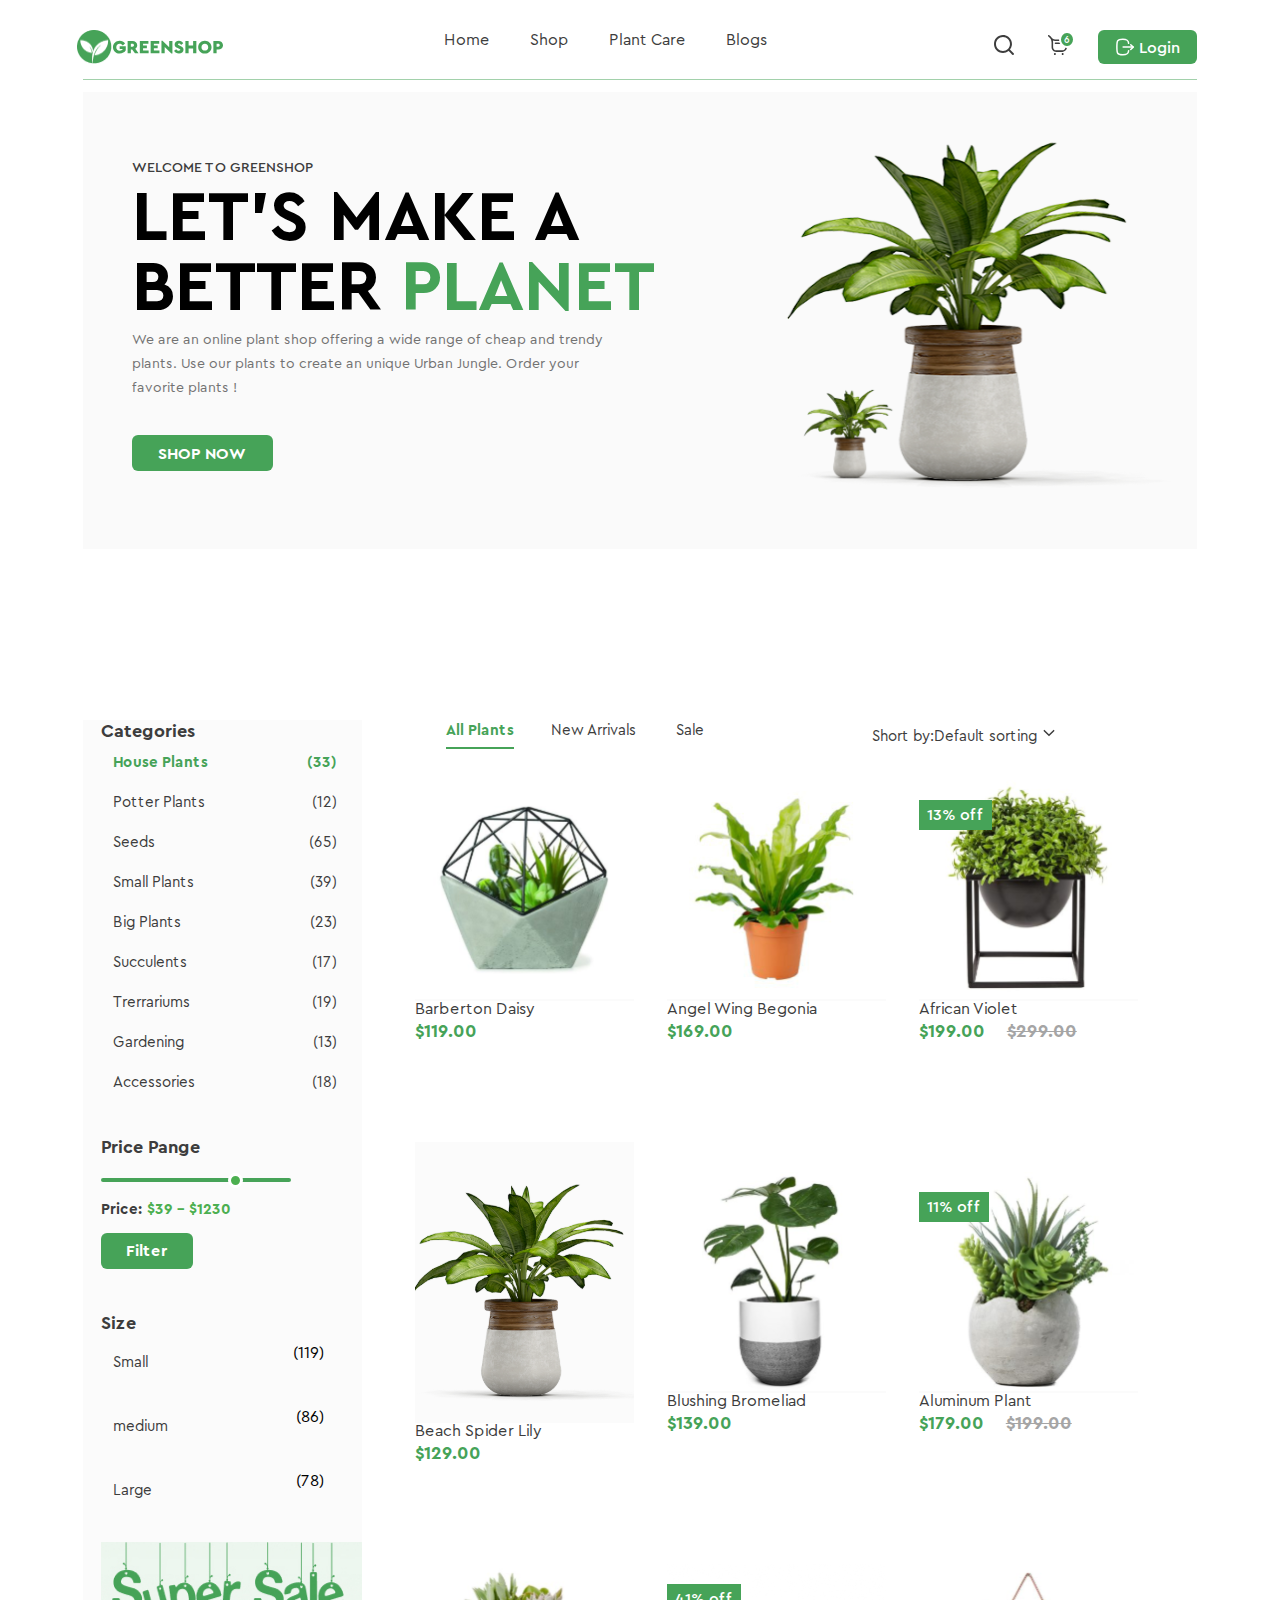
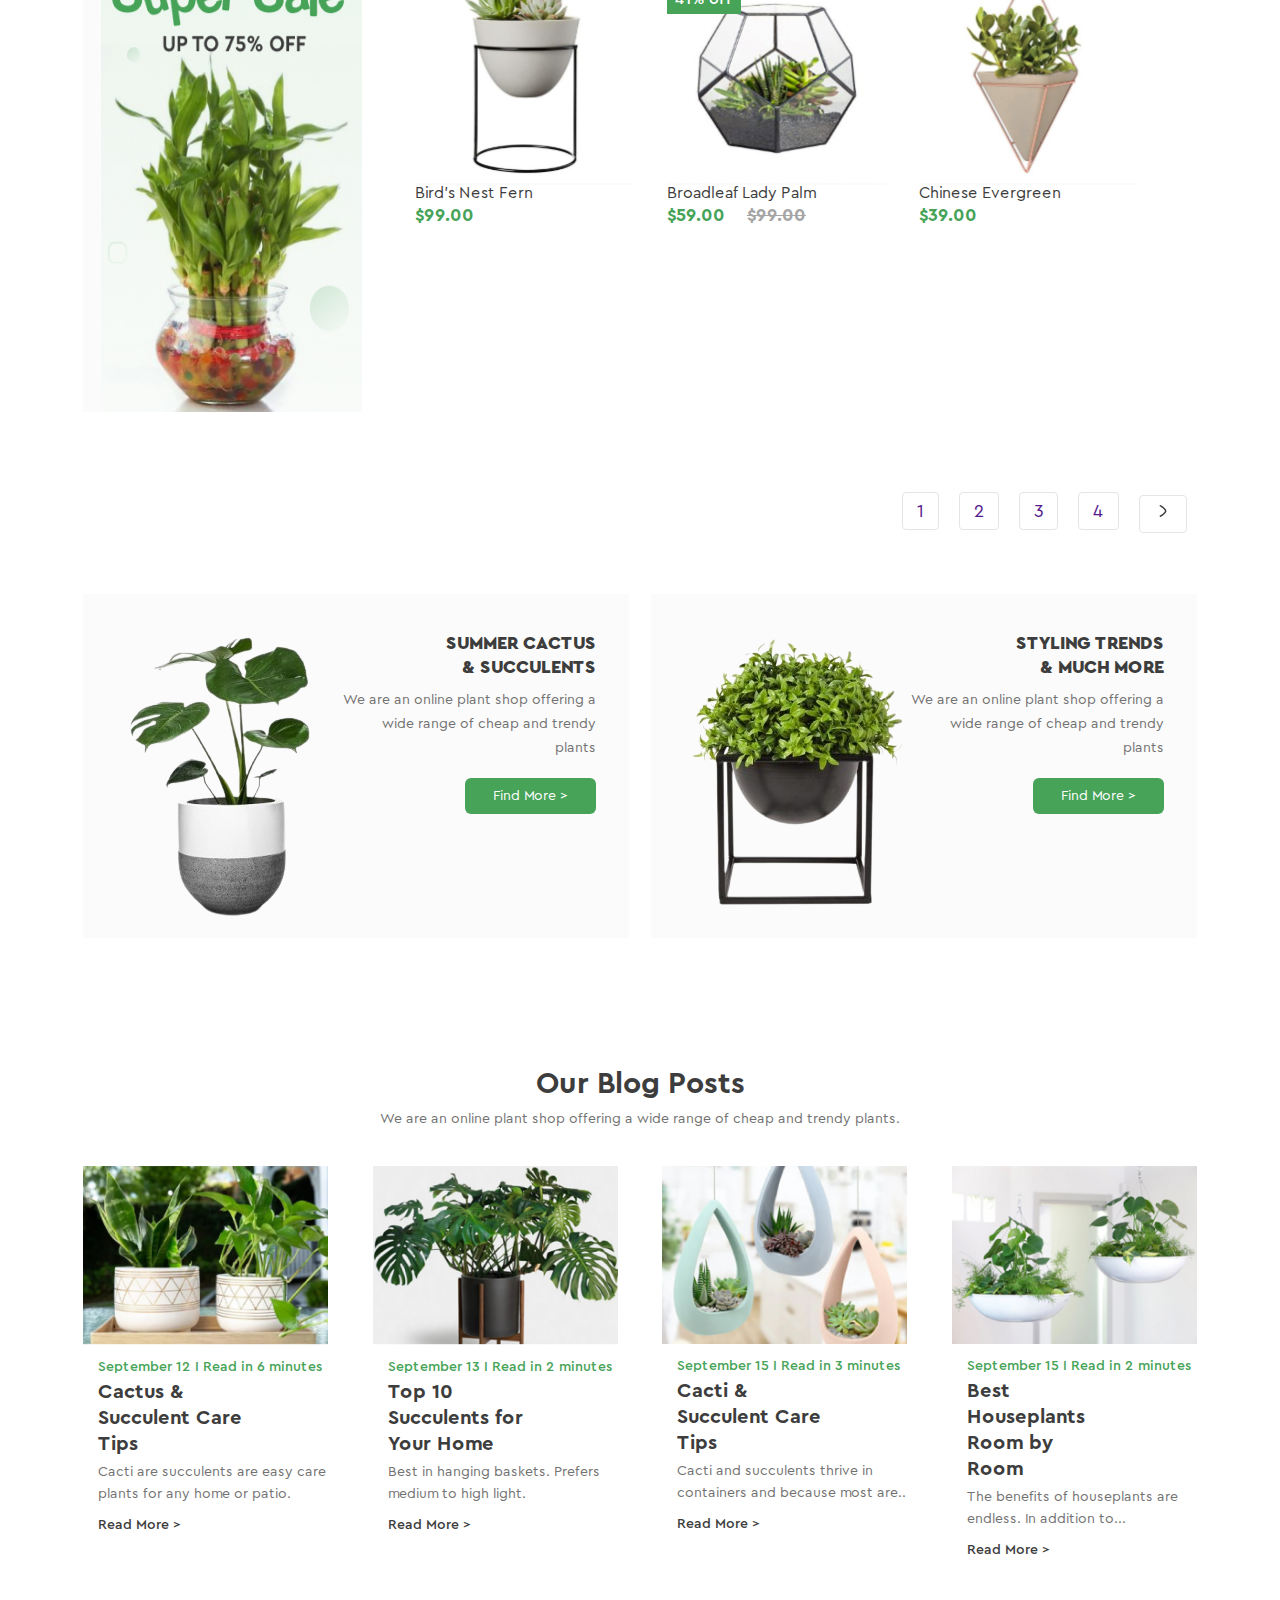
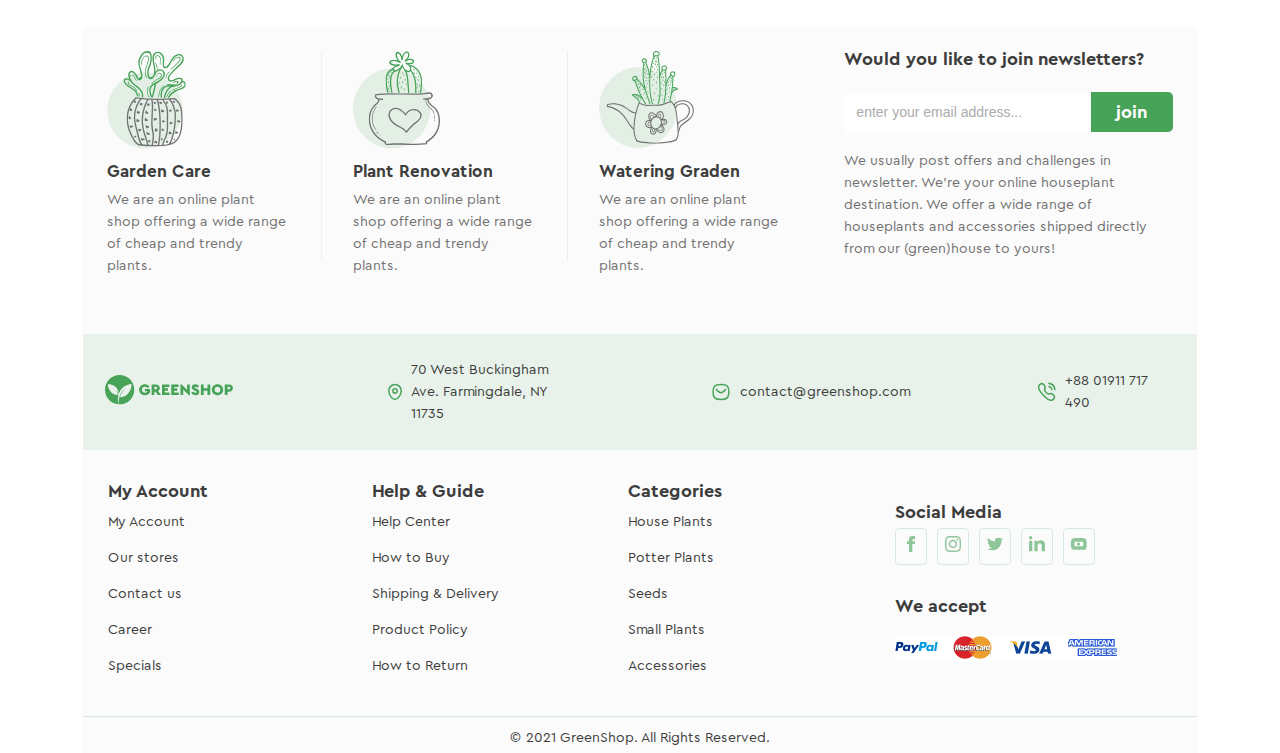
==== commit 9192a7b1: "Merge pull request #14 from Bakhttior/dz_12" ====
--- a/index.html
+++ b/index.html
@@ -51,7 +51,7 @@
                         Login</a>
                 </div>
             </div>
-            
+
         </header>
         <section class="text">
             <div class="text_left">
--- a/css/style.css
+++ b/css/style.css
@@ -168,14 +168,16 @@
     display: flex;
     align-items: center;
 }
-.right__btn__box svg{
+
+.right__btn__box svg {
     margin-right: 30px;
 }
 
 .icons__box {
     position: relative;
 }
-.icons__box p{
+
+.icons__box p {
     font-family: "Cera_pro_med";
     font-weight: 500;
     font-size: 10px;
@@ -193,6 +195,7 @@
 .icon_svg_header {
     width: 20px;
 }
+
 .icon_svg_header:hover {
     opacity: 0.5;
     cursor: pointer;
@@ -571,9 +574,11 @@
     font-weight: 16px;
     color: #3D3D3D;
 }
+
 .navigation nav ul {
     padding-left: 12px;
 }
+
 .navigation nav ul li {
     width: 90%;
     display: flex;
@@ -581,7 +586,8 @@
 }
 
 
-.navigation nav ul li a, .navigation nav ul li span {
+.navigation nav ul li a,
+.navigation nav ul li span {
     font-family: "Cera_pro_reg";
     text-decoration: none;
     font-weight: 400;
@@ -590,13 +596,15 @@
     color: #3D3D3D;
 }
 
-.navigation nav ul li:nth-child(1) a, .navigation nav ul li .first__span {
+.navigation nav ul li:nth-child(1) a,
+.navigation nav ul li .first__span {
     font-family: "Cera_pro_bold";
     font-weight: 700;
     font-size: 15px;
     line-height: 40px;
     color: #46A358;
 }
+
 .navigation nav ul li {
     list-style: none;
 }
@@ -604,7 +612,8 @@
 .range {
     width: 73%;
 }
-.range h3{
+
+.range h3 {
     font-family: "Cera_pro_bold";
     font-weight: 700;
     font-size: 18px;
@@ -644,7 +653,8 @@
     line-height: 16px;
     color: #3d3d3d;
 }
-.range p span{
+
+.range p span {
     font-family: "Cera_pro_bold";
     color: #4CAF50;
     font-weight: 700;
@@ -662,6 +672,34 @@
     background-color: #46A358;
     border: none;
     color: #fff;
+}
+
+.size__block {
+    margin: 46px 0 19px;
+}
+
+.size__block h2 {
+    font-family: "Cera_pro_bold";
+    font-weight: 700;
+    font-size: 18px;
+    line-height: 16px;
+    color: #3d3d3d;
+}
+
+.size__block ul li {
+    width: 90%;
+    list-style: none;
+    padding: 12px;
+    display: flex;
+    justify-content: space-between;
+}
+
+.size__block ul li a {
+    text-decoration: none;
+    font-weight: 400;
+    font-size: 15px;
+    line-height: 40px;
+    color: #3d3d3d;
 }
 
 .super_sale_baner {
@@ -1057,6 +1095,7 @@
     padding-bottom: 6px;
     transition: 1s ease;
 }
+
 .contacts_bottom_card ul li:hover {
     opacity: 0.5;
     cursor: pointer;
@@ -1101,6 +1140,7 @@
     margin-right: 10px;
 
 }
+
 .media_box ul li:hover {
     background-color: #3D3D3D;
     cursor: pointer;
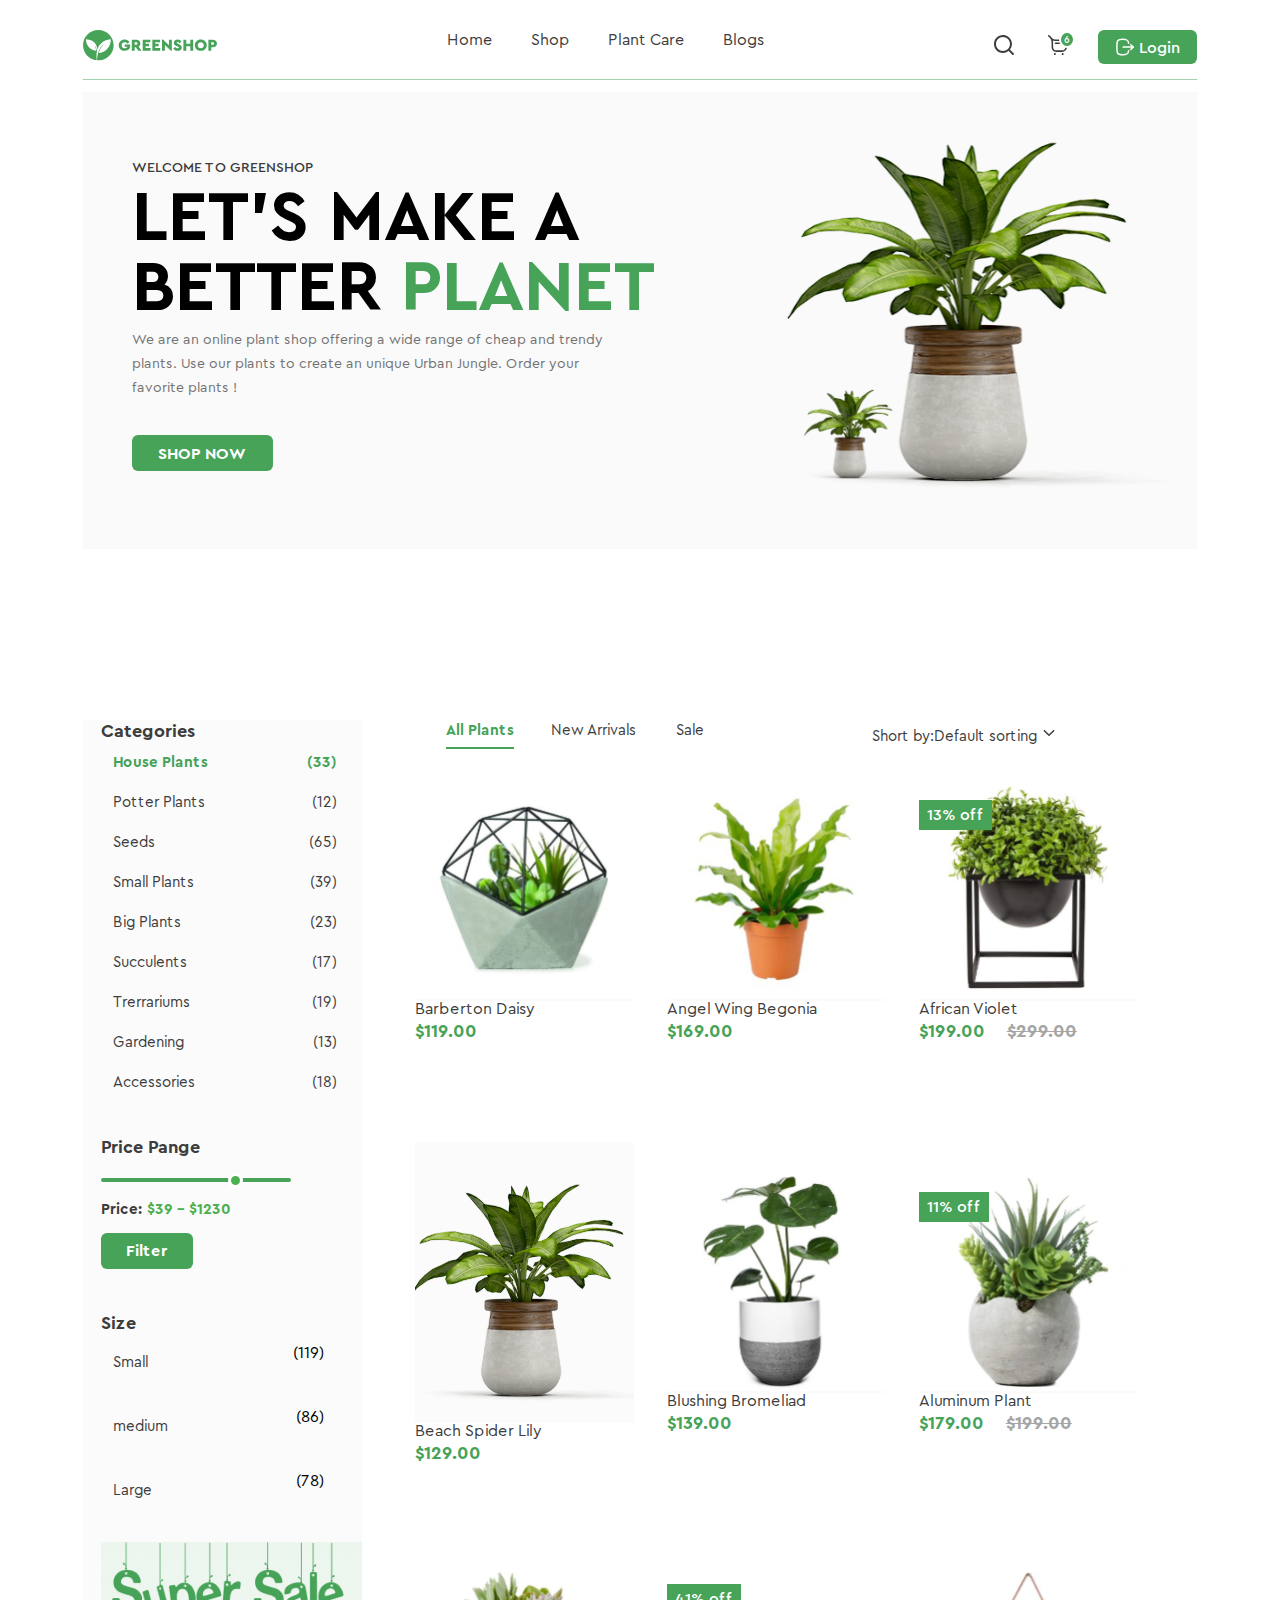
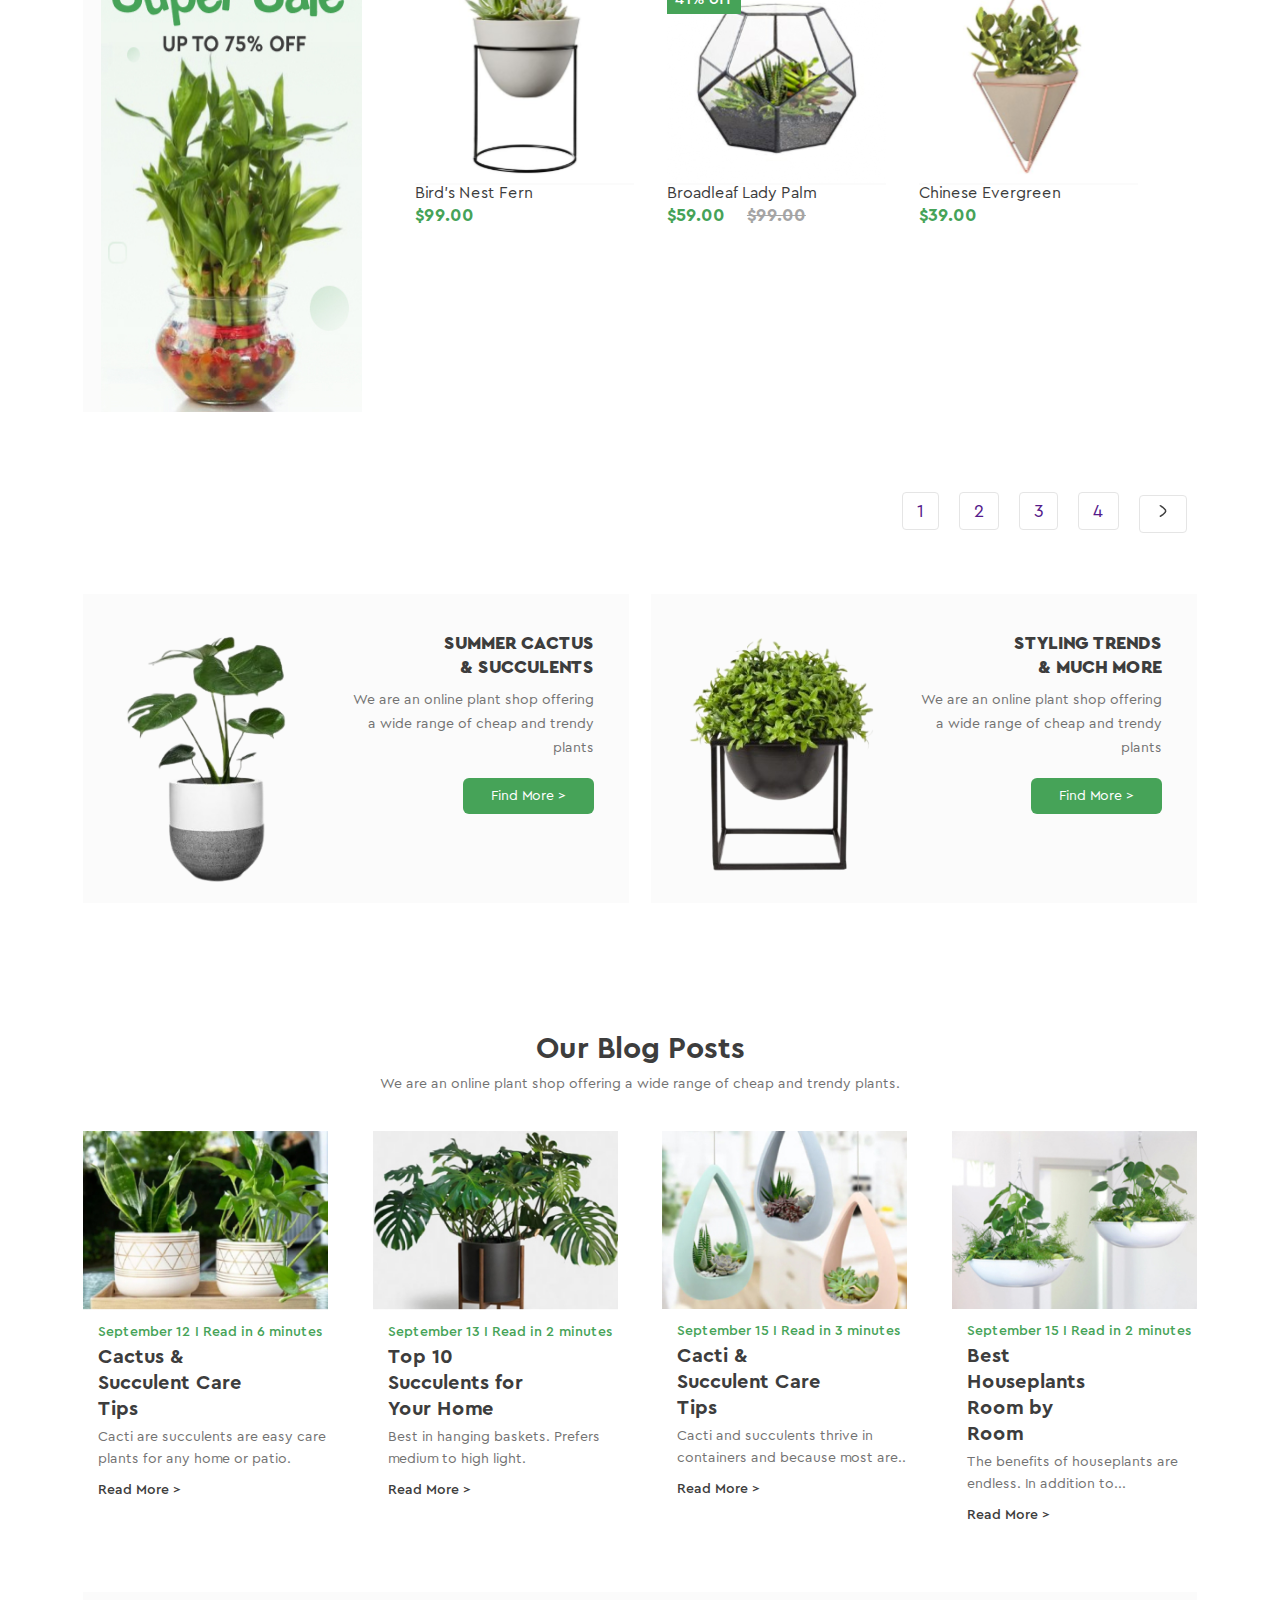
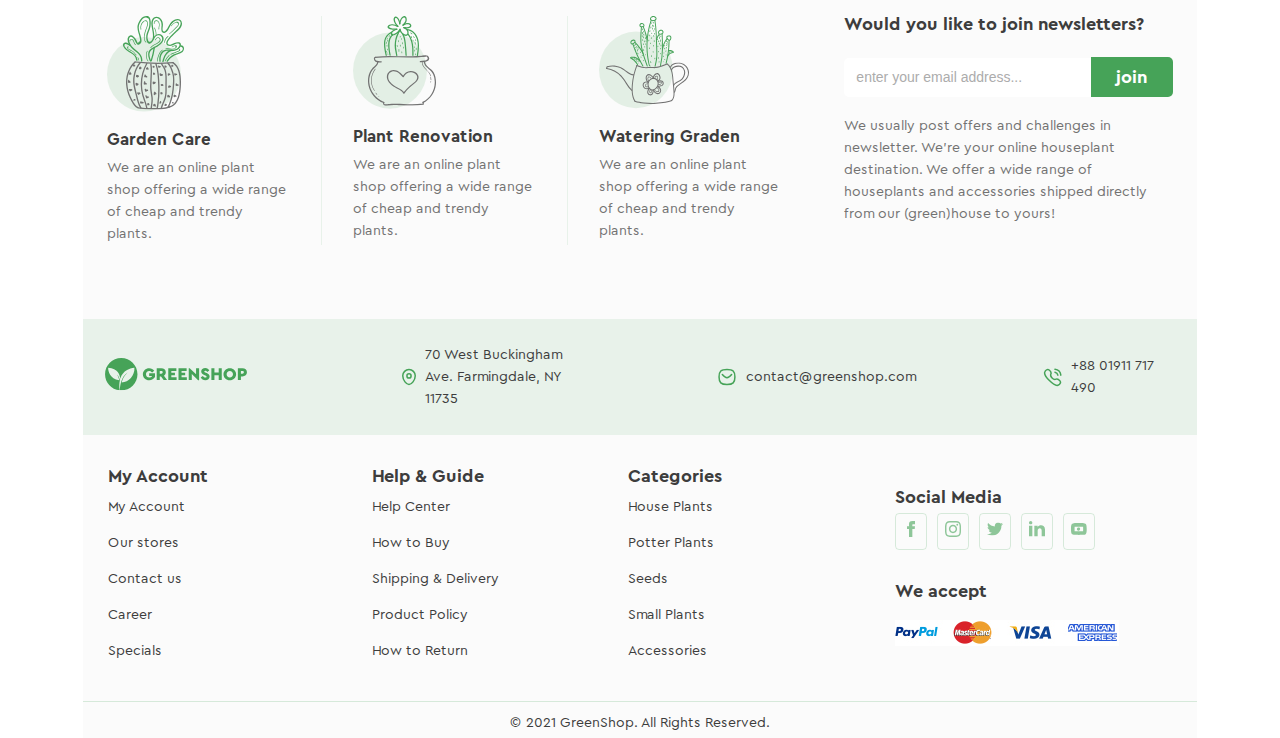
==== commit f4625edf: "adaptation made" ====
--- a/index.html
+++ b/index.html
@@ -12,8 +12,9 @@
 <body>
     <div class="container">
         <header>
-            <div class="header_logo"> <img src="images/logo/Vector.png" alt="Logo"> <img src="images/logo/Logo.svg"
-                    alt="text-logo" class="text_logo"> </div>
+            <div class="header_logo">
+                <img src="images/Frame_logo.svg" alt="Company Logo">
+             </div>
             <nav class="outer_level_menu">
                 <ul>
                     <li> Home</li>
@@ -284,21 +285,27 @@
         <section class="contacts">
             <div class="contacts_top">
                 <div class="contacts_card contacts_card_line">
-                    <div class="contacts_card_top_bg_1 contacts_card_top"></div>
+                    <div class="contacts_card_top_bg_1 contacts_card_top">
+                        <img src="../images/contacts/Picture.svg" alt="">
+                    </div>
                     <div class="contacts_card_bottom_text">
                         <h2>Garden Care</h2>
                         <p>We are an online plant shop offering a wide range of cheap and trendy plants.</p>
                     </div>
                 </div>
                 <div class="contacts_card contacts_card_line">
-                    <div class="contacts_card_top_bg_2 contacts_card_top"></div>
+                    <div class="contacts_card_top_bg_2 contacts_card_top">
+                        <img src="../images/contacts/Picture_1.svg" alt="">
+                    </div>
                     <div class="contacts_card_bottom_text">
                         <h2>Plant Renovation</h2>
                         <p>We are an online plant shop offering a wide range of cheap and trendy plants.</p>
                     </div>
                 </div>
                 <div class="contacts_card">
-                    <div class="contacts_card_top_bg_3 contacts_card_top"></div>
+                    <div class="contacts_card_top_bg_3 contacts_card_top">
+                        <img src="../images/contacts/Picture_2.svg" alt="">
+                    </div>
                     <div class="contacts_card_bottom_text">
                         <h2>Watering Graden</h2>
                         <p>We are an online plant shop offering a wide range of cheap and trendy plants.</p>
--- a/css/style.css
+++ b/css/style.css
@@ -49,11 +49,6 @@
     margin: 30px auto 0;
 }
 
-.header_logo {
-    color: #46A358;
-    max-width: 12%;
-}
-
 .container header {
     display: flex;
     min-height: 50px;
@@ -63,13 +58,11 @@
 }
 
 .header_logo {
-    display: flex;
-    justify-content: center;
-    max-height: 34px;
+    max-width: 12%;
 }
 
 .header_logo img {
-    max-width: 100%;
+    width: 100%;
 }
 
 .container header nav {
@@ -79,7 +72,7 @@
 }
 
 .container header nav>ul {
-    width: 100%;
+    width: 98%;
     display: flex;
     justify-content: space-between;
     list-style: none;
@@ -359,6 +352,31 @@
     margin: 15px 0;
 }
 
+.custom_label {
+    display: inline-flex;
+    align-items: center;
+    cursor: pointer;
+}
+.custom_label::before {
+    content: "";
+    display: inline-block;
+    width: 20px;
+    height: 20px;
+    border: 2px solid #333;
+    border-radius: 4px;
+    margin-right: 10px;
+    transition: background-color 0.3s ease;
+    position: relative;
+}
+.custom_checkbox:checked +.custom_label::before {
+    background-color: #4CAF50;
+    border-color: #4CAF50;
+}
+
+#check, #check_2 {
+    display: none;
+}
+
 .wraper_container main input::placeholder {
     padding: 20px;
 }
@@ -473,8 +491,8 @@
     align-items: center;
 }
 
-.gallery .icon img {
-    max-width: 100%;
+.gallery .icon .img_container>img {
+    width: 100%;
 }
 
 .img_container {
@@ -758,12 +776,13 @@
 }
 
 .styling_img,
-.summer_img {
+.summer_img,
+.summer_text,
+.styling_text{
     width: 49%;
 }
-
-.summer_cactus .styling_img img,
-.styling_trends .summer_img img {
+.styling_img img,
+.summer_img img{
     width: 100%;
 }
 
@@ -774,11 +793,6 @@
     display: flex;
     justify-content: center;
     padding: 37px 30px 10px 0;
-}
-
-.summer_text,
-.styling_text {
-    width: 50%;
 }
 
 .summer_text h2,
@@ -916,20 +930,6 @@
     margin-right: 61px;
 }
 
-.contacts_card_top {
-    background-repeat: no-repeat;
-    background-size: contain;
-    height: 47%;
-}
-
-.contacts_card_top_bg_1 {
-    background-image: url(../images/contacts/Picture.svg);
-}
-
-.contacts_card_top_bg_2 {
-    background-image: url(../images/contacts/Picture_1.svg);
-
-}
 
 .contacts_card_line::after {
     position: absolute;
@@ -941,10 +941,6 @@
     background-color: rgb(70, 163, 88, 0.1);
 }
 
-.contacts_card_top_bg_3 {
-    background-image: url(../images/contacts/Picture_2.svg);
-}
-
 .contacts_card_text {
     width: 32%;
 }
@@ -1020,14 +1016,12 @@
     background: rgb(70, 163, 88, 0.1);
     padding: 25px 22px;
 }
-
 .contacts_center_logo {
-    width: 13%;
+    width: 15%;
 }
 
 .contacts_center_logo img {
     width: 100%;
-    object-fit: contain;
 }
 
 .contacts_center_text_1,
@@ -1157,4 +1151,192 @@
 
 .contacts_bottom_media img {
     max-width: 100%;
-}+}
+
+.preloader_wraper {
+    display: flex;
+    justify-content: center;
+    align-items: center;
+    position: fixed;
+    top: 0;
+    left: 0;
+    width: 100%;
+    height: 100%;
+    background-color: rgba(255, 255, 255, 0.9);
+    z-index: 9999;
+    animation: fadeOut 2s ease forwards 3s;
+}
+
+.preloader::after {
+    position: absolute;
+    top: 0;
+    bottom: 5%;
+    left: 0;
+    right: 0;
+    content: '';
+    display: block;
+    margin: auto;
+    height: 40px;
+    width: 40px;
+    border: solid;
+    border-width: 4px;
+    border-radius: 50%;
+    border-top-color:#1A712A;
+    border-bottom-color: #a6efa9;
+    border-right-color: #a6efa9;
+    border-left-color: #a6efa9;
+    animation: rotate 1.5s linear infinite;
+}
+
+@keyframes rotate {
+    0% {
+        transform: rotate(0deg) scale(1);
+    }
+    100% {
+        transform: rotate(360deg) scale(1);
+    }
+}
+
+ @keyframes fadeOut {
+     to {
+         opacity: 0;
+         visibility: hidden;
+     }
+ }
+
+ @media screen and (max-width: 992px) {
+    .container header nav {
+        width: 35%;
+    }
+    .header_logo {
+        margin: 0 auto;
+        max-width: 29%;
+    }
+    .outer_level_menu {
+
+    }
+    .right__btn__box {
+        margin: 0 auto;
+    }
+    .galery_box_container nav {
+        flex-direction: column;
+    }
+    .galery_box_container nav .drop_down{
+        padding-top: 10px;
+    }
+    .navigation {
+        width: 20%;
+    }
+    .gallery .icon {
+        width: 80%;
+    }
+    .contacts_text_intput button {
+        width: 50%;
+    }
+    .contacts_center_text_1,
+    .contacts_center_number {
+        margin: 0 70px;
+    }
+    .contacts_center {
+        flex-direction: column;
+    }
+    .contacts_bottom_card:nth-child(1), 
+    .contacts_bottom_card:nth-child(2),
+    .contacts_bottom_card:nth-child(3) {
+        margin-right: 30px;
+    }
+    
+ }
+ @media screen and (max-width: 768px) {
+    .container header {
+        flex-direction: column;
+    }
+    .container header nav {
+        width: 50%;
+        padding: 20px 0;
+    }
+    
+    .header_logo {
+         width: 98%;
+    }
+    .header_logo img {
+        width: 100%;
+    }
+
+    .text {
+        flex-direction: column;
+    }
+
+    .flex_container_gallery {
+        flex-direction: column;
+    }  
+
+    .galery_box_container {
+        width: 98%;
+        margin-top: 20px;
+    }
+    .navigation {
+        width: 98%;
+    }
+
+    .summer_cactus,
+    .styling_trends {
+            width: 98%;
+            flex-direction: column;
+            align-items: center;
+            margin: 10px;
+    }
+    .styling_text,
+    .summer_text,
+    .styling_img,
+    .summer_img,
+    .summer_text h2,
+    .styling_text h2 {
+        width: 98%;
+    }
+    .down_box_container .card {
+        max-width: 45%;
+    }
+
+    .contacts_top {
+        flex-wrap: wrap;
+    }
+    
+    .contacts_card_text {
+        margin-top: 30px;
+    }
+    .contacts_card {
+        width: 35%;
+    }
+    .contacts_bottom {
+        flex-direction: column;
+    }
+    .contacts_bottom_card:nth-child(1),
+    .contacts_bottom_card:nth-child(2),
+    .contacts_bottom_card:nth-child(3) {
+        margin-bottom: 30px;
+    }
+ }
+ @media screen and (max-width: 540px) {
+    .upper_box {
+        flex-direction: column;
+    }
+    .summer_cactus,
+    .styling_trends {
+       max-width: 98%;
+    }
+    .down_box_container .card {
+        max-width: 98%;
+    }
+    
+    .contacts_top {
+        flex-direction: column;
+    }
+    
+    .contacts_card_text {
+        margin-top: 30px;
+    }
+    .contacts_card {
+         width: 98%;
+    }
+ }